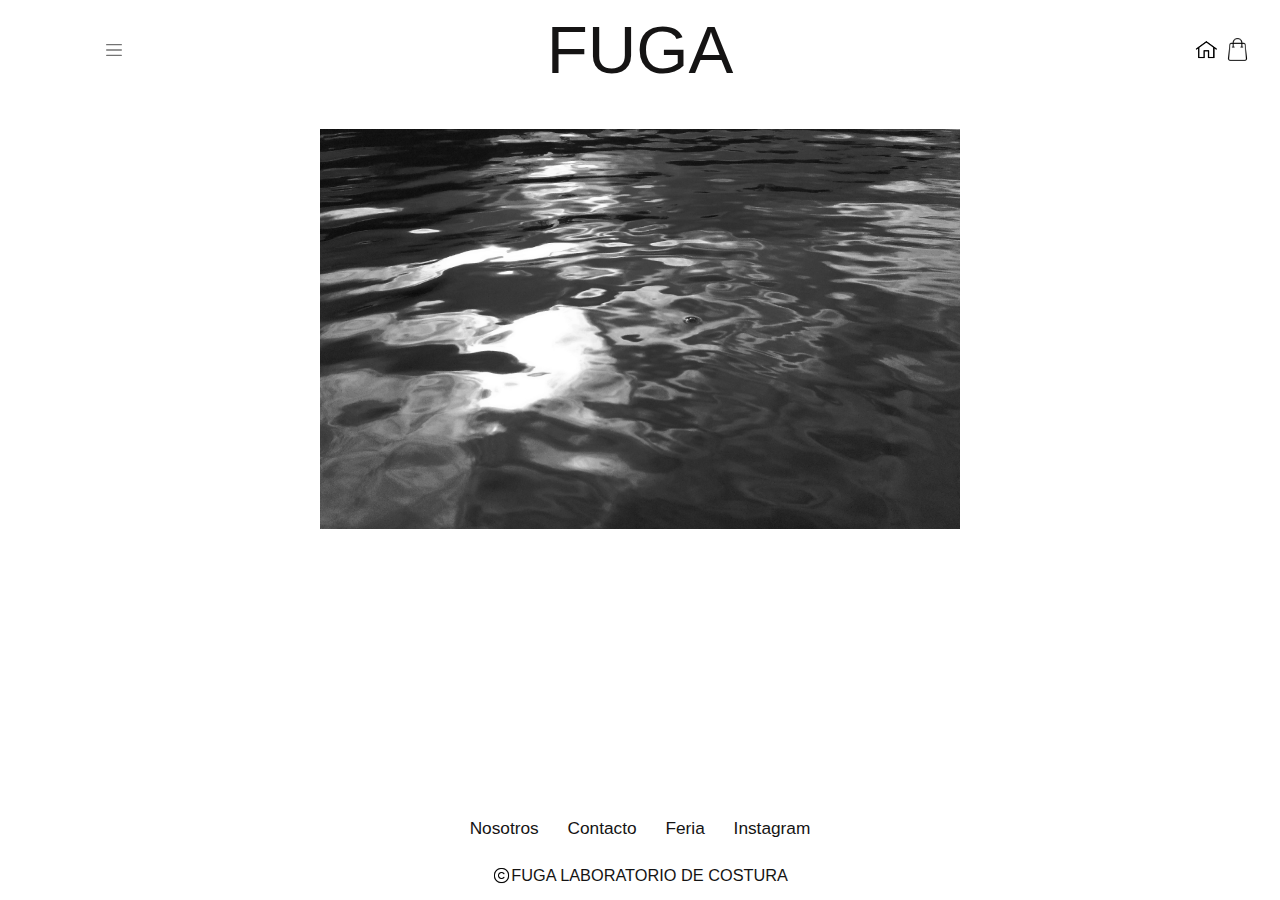
==== index.html @ 40bf5f18 "13 del 8 1" ====
<!DOCTYPE html>
<html lang="en">
    <head>
        <meta charset="UTF-8">
        <meta http-equiv="X-UA-Compatible" content="IE=edge">
        <meta name="viewport" content="width=device-width, initial-scale=1.0">
        <meta name=”description” content=”Prendas de ROPA ARTESANAL confeccionadas a medida.”>
        <meta name=”author” content=”Noheli Gardon”>
        <meta name=”keywords” content=”ropa, diseño, ropa de autor, mujer, ropa de mujer, buzos, remeras, pantalones, polleras, camperas, vestidos”>
        <meta name=”copyright” content=”Fuga.lab”>
        <link rel="icon" href="assets/img/icon.ico">
        <link rel="stylesheet" href="./css/bootstrap.min.css">
        <link rel="stylesheet" href="./css/style.css">
        <link rel="stylesheet" href="./css/animate.css">
        <title>Fuga</title>
    </head>
    <body>
        <!--HEADER-->
        <header>
            <nav class="navbar w-100 grid-nav">
                <button class="navbar-toggler grid-hamburguesa me-5" type="button" data-bs-toggle="collapse" data-bs-target="#opciones" name="button">
                    <span class="navbar-toggler-icon"></span>
                </button>
                <div class="collapse navbar-collapse me-5" id="opciones">
                    <ul class="navbar-nav d-flex flex-column">
                        <li class="nav-item">
                            <a class="nav-link mt-3" href="pages/feria.html"><p class="text-center">Feria</p></a>
                        </li>
                        <li class="nav-item">
                            <a class="nav-link" href="pages/nosotros.html"><p class="text-center">Nosotros</p></a>
                        </li>
                        <li class="nav-item">
                            <a class="nav-link" href="pages/carrito.html"><p class="text-center">Contacto</p></a>
                        </li>
                    </ul>
                </div>
                <div class="grid-title mx-auto mt-2">
                    <a href="index.html">
                        <h1>FUGA</h1>
                    </a>
                </div>
                <div class="grid-botones d-flex ms-auto me-5">
                    <a class="my-auto" href="index.html">
                        <img class="botones-casita" src="assets/img/home.png" alt="Icono de Home">
                    </a>
                    <a class="my-auto ms-1 me-5 me-md-1" href="pages/carrito.html" target="_blank">
                        <img class="botones" src="assets/img/carrito.png" alt="Icono de Carrito">
                    </a>
                </div>
            </nav>
        </header>
        <!--MAIN-->
        <main>
            <section class="w-100 d-flex flex-column">
                <article class="w-50 mx-auto">
                    <img class="w-100" src="assets/img/nosotros/nosotros3.jpg" alt="Foto de Inicio">
                </article>
                <article class="w-75 mx-auto">

                </article>
            </section>
        </main>
        <!--FOOTER-->
        <footer>
            <div class="w-100 d-flex flex-column mx-auto">
                <div class="d-flex mx-auto mb-4">
                    <a class="me-5" href="pages/nosotros.html" target="_blank"><p>Nosotros</p></a>
                    <a class="me-5" href="pages/carrito.html" target="_blank"><p>Contacto</p></a>
                    <a class="me-5" href="pages/feria.html" target="_blank"><p>Feria</p></a>
                    <a href="https://www.instagram.com/fuga.lab/" target="_blank"><p>Instagram</p></a>
                </div>
                <div class="d-flex mx-auto mt-auto mb-3">
                    <img class="copyright" src="assets/img/copyright.ico" alt="Copyright">
                    <h4 class="mt-auto">FUGA LABORATORIO DE COSTURA</h4></small>
                </div>
            </div>
        </footer>
    <script src="js/bootstrap.bundle.min.js">
    </script>
    <script src="js/wow.min.js"></script>
    <script>
        new WOW().init();
    </script>
    </body>
</html>
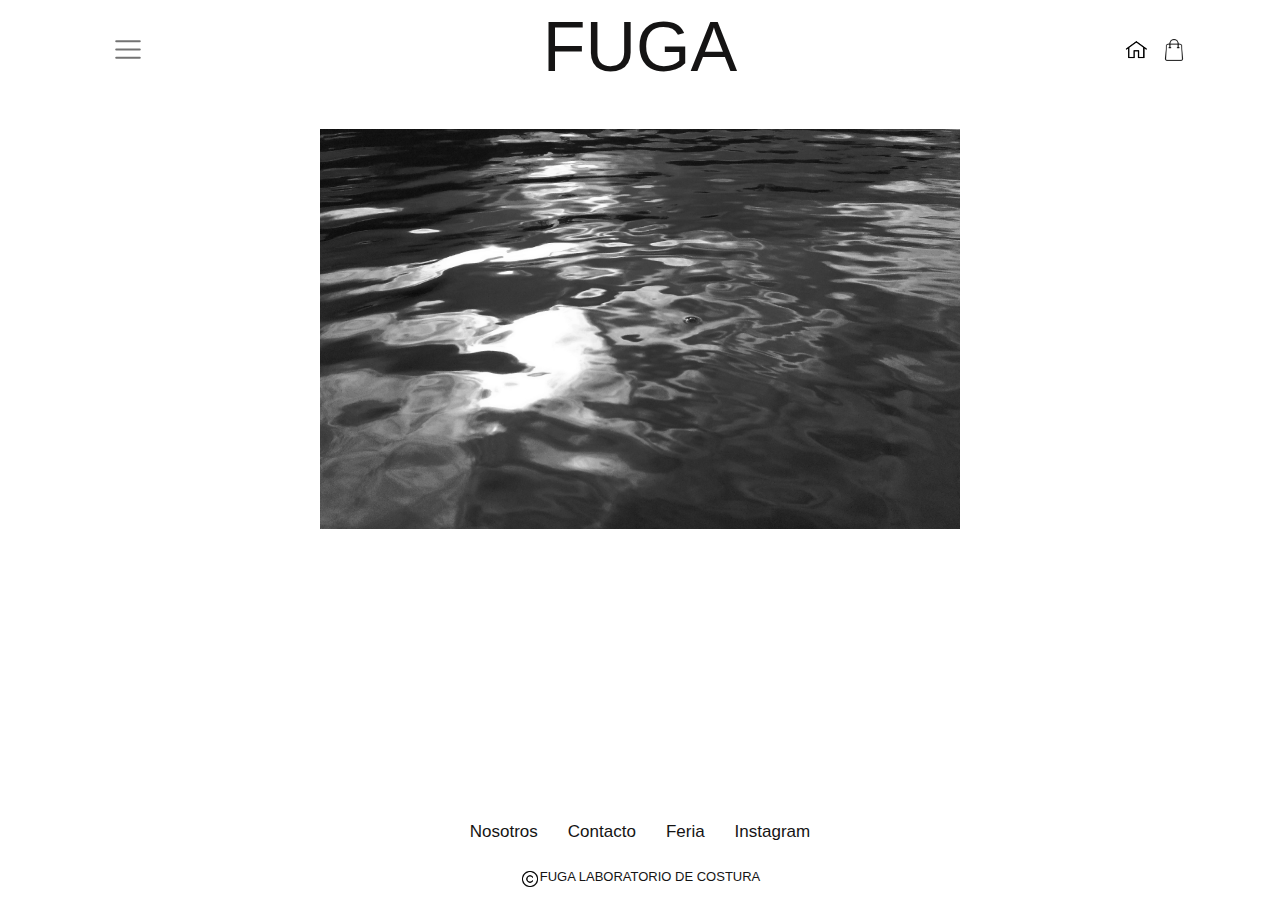
==== commit cb1417c9: "13 del 8 3" ====
--- a/index.html
+++ b/index.html
@@ -18,10 +18,10 @@
         <!--HEADER-->
         <header>
             <nav class="navbar w-100 grid-nav">
-                <button class="navbar-toggler grid-hamburguesa me-5" type="button" data-bs-toggle="collapse" data-bs-target="#opciones" name="button">
+                <button class="navbar-toggler grid-hamburguesa mx-auto" type="button" data-bs-toggle="collapse" data-bs-target="#opciones" name="button">
                     <span class="navbar-toggler-icon"></span>
                 </button>
-                <div class="collapse navbar-collapse me-5" id="opciones">
+                <div class="collapse navbar-collapse mx-auto" id="opciones">
                     <ul class="navbar-nav d-flex flex-column">
                         <li class="nav-item">
                             <a class="nav-link mt-3" href="pages/feria.html"><p class="text-center">Feria</p></a>
@@ -34,17 +34,17 @@
                         </li>
                     </ul>
                 </div>
-                <div class="grid-title mx-auto mt-2">
-                    <a href="index.html">
+                <div class="grid-title mx-auto my-auto">
+                    <a class="my-auto" href="index.html">
                         <h1>FUGA</h1>
                     </a>
                 </div>
-                <div class="grid-botones d-flex ms-auto me-5">
+                <div class="grid-botones d-flex mx-auto">
                     <a class="my-auto" href="index.html">
-                        <img class="botones-casita" src="assets/img/home.png" alt="Icono de Home">
+                        <img class="botones-casita my-auto" src="assets/img/home.png" alt="Icono de Home">
                     </a>
-                    <a class="my-auto ms-1 me-5 me-md-1" href="pages/carrito.html" target="_blank">
-                        <img class="botones" src="assets/img/carrito.png" alt="Icono de Carrito">
+                    <a class="my-auto" href="pages/carrito.html" target="_blank">
+                        <img class="botones my-auto" src="assets/img/carrito.png" alt="Icono de Carrito">
                     </a>
                 </div>
             </nav>
--- a/css/style.css
+++ b/css/style.css
@@ -1,5 +1,4 @@
 /** COLOR **/
-/**TABLE***/
 /**TOGGLER**/
 /**CARD**/
 /**CARRITO**/
@@ -43,7 +42,7 @@
   --bs-warning: #ffc107;
   --bs-danger: #dc3545;
   --bs-light: #f8f9fa;
-  --bs-dark: #383146;
+  --bs-dark: #151414;
   --bs-primary-rgb: 13, 110, 253;
   --bs-secondary-rgb: 108, 117, 125;
   --bs-success-rgb: 25, 135, 84;
@@ -51,7 +50,7 @@
   --bs-warning-rgb: 255, 193, 7;
   --bs-danger-rgb: 220, 53, 69;
   --bs-light-rgb: 248, 249, 250;
-  --bs-dark-rgb: 56, 49, 70;
+  --bs-dark-rgb: 21, 20, 20;
   --bs-white-rgb: 255, 255, 255;
   --bs-black-rgb: 0, 0, 0;
   --bs-body-color-rgb: 21, 20, 20;
@@ -60,7 +59,7 @@
   --bs-font-monospace: SFMono-Regular, Menlo, Monaco, Consolas, "Liberation Mono", "Courier New", monospace;
   --bs-gradient: linear-gradient(180deg, rgba(255, 255, 255, 0.15), rgba(255, 255, 255, 0));
   --bs-body-font-family: var(--bs-font-sans-serif);
-  --bs-body-font-size: 1rem;
+  --bs-body-font-size: 1.5rem;
   --bs-body-font-weight: 400;
   --bs-body-line-height: 1.5;
   --bs-body-color: #151414;
@@ -104,34 +103,40 @@
   line-height: 1.2; }
 
 h1, .h1 {
-  font-size: calc(1.375rem + 1.5vw); }
+  font-size: calc(1.5rem + 3vw); }
   @media (min-width: 1200px) {
     h1, .h1 {
-      font-size: 2.5rem; } }
+      font-size: 3.75rem; } }
 
 h2, .h2 {
-  font-size: calc(1.325rem + 0.9vw); }
+  font-size: calc(1.425rem + 2.1vw); }
   @media (min-width: 1200px) {
     h2, .h2 {
-      font-size: 2rem; } }
+      font-size: 3rem; } }
 
 h3, .h3 {
-  font-size: calc(1.3rem + 0.6vw); }
+  font-size: calc(1.3875rem + 1.65vw); }
   @media (min-width: 1200px) {
     h3, .h3 {
-      font-size: 1.75rem; } }
+      font-size: 2.625rem; } }
 
 h4, .h4 {
+  font-size: calc(1.35rem + 1.2vw); }
+  @media (min-width: 1200px) {
+    h4, .h4 {
+      font-size: 2.25rem; } }
+
+h5, .h5 {
+  font-size: calc(1.3125rem + 0.75vw); }
+  @media (min-width: 1200px) {
+    h5, .h5 {
+      font-size: 1.875rem; } }
+
+h6, .h6 {
   font-size: calc(1.275rem + 0.3vw); }
   @media (min-width: 1200px) {
-    h4, .h4 {
+    h6, .h6 {
       font-size: 1.5rem; } }
-
-h5, .h5 {
-  font-size: 1.25rem; }
-
-h6, .h6 {
-  font-size: 1rem; }
 
 p {
   margin-top: 0;
@@ -402,8 +407,11 @@
   display: none !important; }
 
 .lead {
-  font-size: 1.25rem;
+  font-size: calc(1.3125rem + 0.75vw);
   font-weight: 300; }
+  @media (min-width: 1200px) {
+    .lead {
+      font-size: 1.875rem; } }
 
 .display-1 {
   font-size: calc(1.625rem + 4.5vw);
@@ -472,7 +480,10 @@
 
 .blockquote {
   margin-bottom: 1rem;
-  font-size: 1.25rem; }
+  font-size: calc(1.3125rem + 0.75vw); }
+  @media (min-width: 1200px) {
+    .blockquote {
+      font-size: 1.875rem; } }
   .blockquote > :last-child {
     margin-bottom: 0; }
 
@@ -1343,15 +1354,15 @@
 .table {
   --bs-table-bg: transparent;
   --bs-table-accent-bg: transparent;
-  --bs-table-striped-color: #383146;
-  --bs-table-striped-bg: rgba(56, 49, 70, 0.03);
-  --bs-table-active-color: #383146;
+  --bs-table-striped-color: #151414;
+  --bs-table-striped-bg: rgba(0, 0, 0, 0.05);
+  --bs-table-active-color: #151414;
   --bs-table-active-bg: rgba(0, 0, 0, 0.1);
-  --bs-table-hover-color: #383146;
+  --bs-table-hover-color: #151414;
   --bs-table-hover-bg: rgba(0, 0, 0, 0.075);
   width: 100%;
   margin-bottom: 1rem;
-  color: #383146;
+  color: #151414;
   vertical-align: top;
   border-color: #dee2e6; }
   .table > :not(caption) > * > * {
@@ -1397,7 +1408,7 @@
 
 .table-primary {
   --bs-table-bg: #cfe2ff;
-  --bs-table-striped-bg: #c9dbf7;
+  --bs-table-striped-bg: #c5d7f2;
   --bs-table-striped-color: #000;
   --bs-table-active-bg: #bacbe6;
   --bs-table-active-color: #000;
@@ -1408,7 +1419,7 @@
 
 .table-secondary {
   --bs-table-bg: #e2e3e5;
-  --bs-table-striped-bg: #dbdcde;
+  --bs-table-striped-bg: #d7d8da;
   --bs-table-striped-color: #000;
   --bs-table-active-bg: #cbccce;
   --bs-table-active-color: #000;
@@ -1419,7 +1430,7 @@
 
 .table-success {
   --bs-table-bg: #d1e7dd;
-  --bs-table-striped-bg: #cbe0d6;
+  --bs-table-striped-bg: #c7dbd2;
   --bs-table-striped-color: #000;
   --bs-table-active-bg: #bcd0c7;
   --bs-table-active-color: #000;
@@ -1430,7 +1441,7 @@
 
 .table-info {
   --bs-table-bg: #cff4fc;
-  --bs-table-striped-bg: #c9edf4;
+  --bs-table-striped-bg: #c5e8ef;
   --bs-table-striped-color: #000;
   --bs-table-active-bg: #badce3;
   --bs-table-active-color: #000;
@@ -1441,7 +1452,7 @@
 
 .table-warning {
   --bs-table-bg: #fff3cd;
-  --bs-table-striped-bg: #f7ecc7;
+  --bs-table-striped-bg: #f2e7c3;
   --bs-table-striped-color: #000;
   --bs-table-active-bg: #e6dbb9;
   --bs-table-active-color: #000;
@@ -1452,7 +1463,7 @@
 
 .table-danger {
   --bs-table-bg: #f8d7da;
-  --bs-table-striped-bg: #f1d1d3;
+  --bs-table-striped-bg: #eccccf;
   --bs-table-striped-color: #000;
   --bs-table-active-bg: #dfc2c4;
   --bs-table-active-color: #000;
@@ -1463,7 +1474,7 @@
 
 .table-light {
   --bs-table-bg: #f8f9fa;
-  --bs-table-striped-bg: #f1f2f3;
+  --bs-table-striped-bg: #ecedee;
   --bs-table-striped-color: #000;
   --bs-table-active-bg: #dfe0e1;
   --bs-table-active-color: #000;
@@ -1473,15 +1484,15 @@
   border-color: #dfe0e1; }
 
 .table-dark {
-  --bs-table-bg: #383146;
-  --bs-table-striped-bg: #3e374c;
+  --bs-table-bg: #151414;
+  --bs-table-striped-bg: #212020;
   --bs-table-striped-color: #fff;
-  --bs-table-active-bg: #4c4659;
+  --bs-table-active-bg: #2c2c2c;
   --bs-table-active-color: #fff;
-  --bs-table-hover-bg: #474054;
+  --bs-table-hover-bg: #272626;
   --bs-table-hover-color: #fff;
   color: #fff;
-  border-color: #4c4659; }
+  border-color: #2c2c2c; }
 
 .table-responsive {
   overflow-x: auto;
@@ -1525,15 +1536,18 @@
 .col-form-label-lg {
   padding-top: calc(0.5rem + 1px);
   padding-bottom: calc(0.5rem + 1px);
-  font-size: calc(1.265rem + 0.18vw); }
+  font-size: calc(1.335rem + 1.02vw); }
   @media (min-width: 1200px) {
     .col-form-label-lg {
-      font-size: 1.4rem; } }
+      font-size: 2.1rem; } }
 
 .col-form-label-sm {
   padding-top: calc(0.25rem + 1px);
   padding-bottom: calc(0.25rem + 1px);
-  font-size: 0.875rem; }
+  font-size: calc(1.25625rem + 0.075vw); }
+  @media (min-width: 1200px) {
+    .col-form-label-sm {
+      font-size: 1.3125rem; } }
 
 .form-text {
   margin-top: 0.25rem;
@@ -1544,7 +1558,7 @@
   display: block;
   width: 100%;
   padding: 0.375rem 0.75rem;
-  font-size: 1rem;
+  font-size: calc(1.275rem + 0.3vw);
   font-weight: 400;
   line-height: 1.5;
   color: #151414;
@@ -1554,6 +1568,9 @@
   appearance: none;
   border-radius: 0.25rem;
   transition: border-color 0.15s ease-in-out, box-shadow 0.15s ease-in-out; }
+  @media (min-width: 1200px) {
+    .form-control {
+      font-size: 1.5rem; } }
   @media (prefers-reduced-motion: reduce) {
     .form-control {
       transition: none; } }
@@ -1629,8 +1646,11 @@
 .form-control-sm {
   min-height: calc(1.5em + 0.5rem + 2px);
   padding: 0.25rem 0.5rem;
-  font-size: 0.875rem;
+  font-size: calc(1.25625rem + 0.075vw);
   border-radius: 0.2rem; }
+  @media (min-width: 1200px) {
+    .form-control-sm {
+      font-size: 1.3125rem; } }
   .form-control-sm::file-selector-button {
     padding: 0.25rem 0.5rem;
     margin: -0.25rem -0.5rem;
@@ -1643,11 +1663,11 @@
 .form-control-lg {
   min-height: calc(1.5em + 1rem + 2px);
   padding: 0.5rem 1rem;
-  font-size: calc(1.265rem + 0.18vw);
+  font-size: calc(1.335rem + 1.02vw);
   border-radius: 0.3rem; }
   @media (min-width: 1200px) {
     .form-control-lg {
-      font-size: 1.4rem; } }
+      font-size: 2.1rem; } }
   .form-control-lg::file-selector-button {
     padding: 0.5rem 1rem;
     margin: -0.5rem -1rem;
@@ -1684,7 +1704,7 @@
   width: 100%;
   padding: 0.375rem 2.25rem 0.375rem 0.75rem;
   -moz-padding-start: calc(0.75rem - 3px);
-  font-size: 1rem;
+  font-size: calc(1.275rem + 0.3vw);
   font-weight: 400;
   line-height: 1.5;
   color: #151414;
@@ -1697,6 +1717,9 @@
   border-radius: 0.25rem;
   transition: border-color 0.15s ease-in-out, box-shadow 0.15s ease-in-out;
   appearance: none; }
+  @media (min-width: 1200px) {
+    .form-select {
+      font-size: 1.5rem; } }
   @media (prefers-reduced-motion: reduce) {
     .form-select {
       transition: none; } }
@@ -1717,22 +1740,25 @@
   padding-top: 0.25rem;
   padding-bottom: 0.25rem;
   padding-left: 0.5rem;
-  font-size: 0.875rem;
+  font-size: calc(1.25625rem + 0.075vw);
   border-radius: 0.2rem; }
+  @media (min-width: 1200px) {
+    .form-select-sm {
+      font-size: 1.3125rem; } }
 
 .form-select-lg {
   padding-top: 0.5rem;
   padding-bottom: 0.5rem;
   padding-left: 1rem;
-  font-size: calc(1.265rem + 0.18vw);
+  font-size: calc(1.335rem + 1.02vw);
   border-radius: 0.3rem; }
   @media (min-width: 1200px) {
     .form-select-lg {
-      font-size: 1.4rem; } }
+      font-size: 2.1rem; } }
 
 .form-check {
   display: block;
-  min-height: 1.5rem;
+  min-height: 2.25rem;
   padding-left: 1.5em;
   margin-bottom: 0.125rem; }
   .form-check .form-check-input {
@@ -1940,7 +1966,7 @@
   display: flex;
   align-items: center;
   padding: 0.375rem 0.75rem;
-  font-size: 1rem;
+  font-size: calc(1.275rem + 0.3vw);
   font-weight: 400;
   line-height: 1.5;
   color: #151414;
@@ -1949,28 +1975,37 @@
   background-color: #e9ecef;
   border: 1px solid #ced4da;
   border-radius: 0.25rem; }
+  @media (min-width: 1200px) {
+    .input-group-text {
+      font-size: 1.5rem; } }
 
 .input-group-lg > .form-control,
 .input-group-lg > .form-select,
 .input-group-lg > .input-group-text,
 .input-group-lg > .btn {
   padding: 0.5rem 1rem;
-  font-size: calc(1.265rem + 0.18vw);
+  font-size: calc(1.335rem + 1.02vw);
   border-radius: 0.3rem; }
   @media (min-width: 1200px) {
     .input-group-lg > .form-control,
     .input-group-lg > .form-select,
     .input-group-lg > .input-group-text,
     .input-group-lg > .btn {
-      font-size: 1.4rem; } }
+      font-size: 2.1rem; } }
 
 .input-group-sm > .form-control,
 .input-group-sm > .form-select,
 .input-group-sm > .input-group-text,
 .input-group-sm > .btn {
   padding: 0.25rem 0.5rem;
-  font-size: 0.875rem;
+  font-size: calc(1.25625rem + 0.075vw);
   border-radius: 0.2rem; }
+  @media (min-width: 1200px) {
+    .input-group-sm > .form-control,
+    .input-group-sm > .form-select,
+    .input-group-sm > .input-group-text,
+    .input-group-sm > .btn {
+      font-size: 1.3125rem; } }
 
 .input-group-lg > .form-select,
 .input-group-sm > .form-select {
@@ -2006,10 +2041,13 @@
   max-width: 100%;
   padding: 0.25rem 0.5rem;
   margin-top: .1rem;
-  font-size: 0.875rem;
+  font-size: calc(1.25625rem + 0.075vw);
   color: #fff;
   background-color: rgba(25, 135, 84, 0.9);
   border-radius: 0.25rem; }
+  @media (min-width: 1200px) {
+    .valid-tooltip {
+      font-size: 1.3125rem; } }
 
 .was-validated :valid ~ .valid-feedback,
 .was-validated :valid ~ .valid-tooltip,
@@ -2079,10 +2117,13 @@
   max-width: 100%;
   padding: 0.25rem 0.5rem;
   margin-top: .1rem;
-  font-size: 0.875rem;
+  font-size: calc(1.25625rem + 0.075vw);
   color: #fff;
   background-color: rgba(220, 53, 69, 0.9);
   border-radius: 0.25rem; }
+  @media (min-width: 1200px) {
+    .invalid-tooltip {
+      font-size: 1.3125rem; } }
 
 .was-validated :invalid ~ .invalid-feedback,
 .was-validated :invalid ~ .invalid-tooltip,
@@ -2150,9 +2191,12 @@
   background-color: transparent;
   border: 1px solid transparent;
   padding: 0.375rem 0.75rem;
-  font-size: 1rem;
+  font-size: calc(1.275rem + 0.3vw);
   border-radius: 0.25rem;
   transition: color 0.15s ease-in-out, background-color 0.15s ease-in-out, border-color 0.15s ease-in-out, box-shadow 0.15s ease-in-out; }
+  @media (min-width: 1200px) {
+    .btn {
+      font-size: 1.5rem; } }
   @media (prefers-reduced-motion: reduce) {
     .btn {
       transition: none; } }
@@ -2364,31 +2408,31 @@
 
 .btn-dark {
   color: #fff;
-  background-color: #383146;
-  border-color: #383146; }
+  background-color: #151414;
+  border-color: #151414; }
   .btn-dark:hover {
     color: #fff;
-    background-color: #302a3c;
-    border-color: #2d2738; }
+    background-color: #121111;
+    border-color: #111010; }
   .btn-check:focus + .btn-dark, .btn-dark:focus {
     color: #fff;
-    background-color: #302a3c;
-    border-color: #2d2738;
-    box-shadow: 0 0 0 0.25rem rgba(86, 80, 98, 0.5); }
+    background-color: #121111;
+    border-color: #111010;
+    box-shadow: 0 0 0 0.25rem rgba(56, 55, 55, 0.5); }
   .btn-check:checked + .btn-dark,
   .btn-check:active + .btn-dark, .btn-dark:active, .btn-dark.active,
   .show > .btn-dark.dropdown-toggle {
     color: #fff;
-    background-color: #2d2738;
-    border-color: #2a2535; }
+    background-color: #111010;
+    border-color: #100f0f; }
     .btn-check:checked + .btn-dark:focus,
     .btn-check:active + .btn-dark:focus, .btn-dark:active:focus, .btn-dark.active:focus,
     .show > .btn-dark.dropdown-toggle:focus {
-      box-shadow: 0 0 0 0.25rem rgba(86, 80, 98, 0.5); }
+      box-shadow: 0 0 0 0.25rem rgba(56, 55, 55, 0.5); }
   .btn-dark:disabled, .btn-dark.disabled {
     color: #fff;
-    background-color: #383146;
-    border-color: #383146; }
+    background-color: #151414;
+    border-color: #151414; }
 
 .btn-outline-primary {
   color: #0d6efd;
@@ -2538,24 +2582,24 @@
     background-color: transparent; }
 
 .btn-outline-dark {
-  color: #383146;
-  border-color: #383146; }
+  color: #151414;
+  border-color: #151414; }
   .btn-outline-dark:hover {
     color: #fff;
-    background-color: #383146;
-    border-color: #383146; }
+    background-color: #151414;
+    border-color: #151414; }
   .btn-check:focus + .btn-outline-dark, .btn-outline-dark:focus {
-    box-shadow: 0 0 0 0.25rem rgba(56, 49, 70, 0.5); }
+    box-shadow: 0 0 0 0.25rem rgba(21, 20, 20, 0.5); }
   .btn-check:checked + .btn-outline-dark,
   .btn-check:active + .btn-outline-dark, .btn-outline-dark:active, .btn-outline-dark.active, .btn-outline-dark.dropdown-toggle.show {
     color: #fff;
-    background-color: #383146;
-    border-color: #383146; }
+    background-color: #151414;
+    border-color: #151414; }
     .btn-check:checked + .btn-outline-dark:focus,
     .btn-check:active + .btn-outline-dark:focus, .btn-outline-dark:active:focus, .btn-outline-dark.active:focus, .btn-outline-dark.dropdown-toggle.show:focus {
-      box-shadow: 0 0 0 0.25rem rgba(56, 49, 70, 0.5); }
+      box-shadow: 0 0 0 0.25rem rgba(21, 20, 20, 0.5); }
   .btn-outline-dark:disabled, .btn-outline-dark.disabled {
-    color: #383146;
+    color: #151414;
     background-color: transparent; }
 
 .btn-link {
@@ -2569,16 +2613,19 @@
 
 .btn-lg, .btn-group-lg > .btn {
   padding: 0.5rem 1rem;
-  font-size: calc(1.265rem + 0.18vw);
+  font-size: calc(1.335rem + 1.02vw);
   border-radius: 0.3rem; }
   @media (min-width: 1200px) {
     .btn-lg, .btn-group-lg > .btn {
-      font-size: 1.4rem; } }
+      font-size: 2.1rem; } }
 
 .btn-sm, .btn-group-sm > .btn {
   padding: 0.25rem 0.5rem;
-  font-size: 0.875rem;
+  font-size: calc(1.25625rem + 0.075vw);
   border-radius: 0.2rem; }
+  @media (min-width: 1200px) {
+    .btn-sm, .btn-group-sm > .btn {
+      font-size: 1.3125rem; } }
 
 .fade {
   transition: opacity 0.15s linear; }
@@ -2633,7 +2680,7 @@
   min-width: 10rem;
   padding: 0.5rem 0;
   margin: 0;
-  font-size: 1rem;
+  font-size: calc(1.275rem + 0.3vw);
   color: #151414;
   text-align: left;
   list-style: none;
@@ -2641,6 +2688,9 @@
   background-clip: padding-box;
   border: 1px solid rgba(0, 0, 0, 0.15);
   border-radius: 0.25rem; }
+  @media (min-width: 1200px) {
+    .dropdown-menu {
+      font-size: 1.5rem; } }
   .dropdown-menu[data-bs-popper] {
     top: 100%;
     left: 0;
@@ -2828,9 +2878,12 @@
   display: block;
   padding: 0.5rem 1rem;
   margin-bottom: 0;
-  font-size: 0.875rem;
+  font-size: calc(1.25625rem + 0.075vw);
   color: #6c757d;
   white-space: nowrap; }
+  @media (min-width: 1200px) {
+    .dropdown-header {
+      font-size: 1.3125rem; } }
 
 .dropdown-item-text {
   display: block;
@@ -3035,15 +3088,15 @@
     justify-content: space-between; }
 
 .navbar-brand {
-  padding-top: 0.2rem;
-  padding-bottom: 0.2rem;
+  padding-top: 0.05rem;
+  padding-bottom: 0.05rem;
   margin-right: 1rem;
-  font-size: calc(1.265rem + 0.18vw);
+  font-size: calc(1.335rem + 1.02vw);
   text-decoration: none;
   white-space: nowrap; }
   @media (min-width: 1200px) {
     .navbar-brand {
-      font-size: 1.4rem; } }
+      font-size: 2.1rem; } }
 
 .navbar-nav {
   display: flex;
@@ -3068,7 +3121,7 @@
 
 .navbar-toggler {
   padding: 0.1rem 0.1rem;
-  font-size: calc(1.265rem + 0.18vw);
+  font-size: calc(1.335rem + 1.02vw);
   line-height: 1;
   background-color: transparent;
   border: 1px solid transparent;
@@ -3076,7 +3129,7 @@
   transition: box-shadow 0.15s ease-in-out; }
   @media (min-width: 1200px) {
     .navbar-toggler {
-      font-size: 1.4rem; } }
+      font-size: 2.1rem; } }
   @media (prefers-reduced-motion: reduce) {
     .navbar-toggler {
       transition: none; } }
@@ -3546,7 +3599,7 @@
   align-items: center;
   width: 100%;
   padding: 1rem 1.25rem;
-  font-size: 1rem;
+  font-size: calc(1.275rem + 0.3vw);
   color: #151414;
   text-align: left;
   background-color: #fff;
@@ -3554,6 +3607,9 @@
   border-radius: 0;
   overflow-anchor: none;
   transition: color 0.15s ease-in-out, background-color 0.15s ease-in-out, border-color 0.15s ease-in-out, box-shadow 0.15s ease-in-out, border-radius 0.15s ease; }
+  @media (min-width: 1200px) {
+    .accordion-button {
+      font-size: 1.5rem; } }
   @media (prefers-reduced-motion: reduce) {
     .accordion-button {
       transition: none; } }
@@ -3700,10 +3756,10 @@
 
 .pagination-lg .page-link {
   padding: 0.75rem 1.5rem;
-  font-size: calc(1.265rem + 0.18vw); }
+  font-size: calc(1.335rem + 1.02vw); }
   @media (min-width: 1200px) {
     .pagination-lg .page-link {
-      font-size: 1.4rem; } }
+      font-size: 2.1rem; } }
 
 .pagination-lg .page-item:first-child .page-link {
   border-top-left-radius: 0.3rem;
@@ -3715,7 +3771,10 @@
 
 .pagination-sm .page-link {
   padding: 0.25rem 0.5rem;
-  font-size: 0.875rem; }
+  font-size: calc(1.25625rem + 0.075vw); }
+  @media (min-width: 1200px) {
+    .pagination-sm .page-link {
+      font-size: 1.3125rem; } }
 
 .pagination-sm .page-item:first-child .page-link {
   border-top-left-radius: 0.2rem;
@@ -3815,11 +3874,11 @@
     color: #4f5050; }
 
 .alert-dark {
-  color: #221d2a;
-  background-color: #d7d6da;
-  border-color: #c3c1c8; }
+  color: #0d0c0c;
+  background-color: #d0d0d0;
+  border-color: #b9b9b9; }
   .alert-dark .alert-link {
-    color: #1b1722; }
+    color: #0a0a0a; }
 
 @keyframes progress-bar-stripes {
   0% {
@@ -3829,7 +3888,7 @@
   display: flex;
   height: 1rem;
   overflow: hidden;
-  font-size: 0.75rem;
+  font-size: 1.125rem;
   background-color: #e9ecef;
   border-radius: 0.25rem; }
 
@@ -4105,15 +4164,15 @@
     border-color: #636464; }
 
 .list-group-item-dark {
-  color: #221d2a;
-  background-color: #d7d6da; }
+  color: #0d0c0c;
+  background-color: #d0d0d0; }
   .list-group-item-dark.list-group-item-action:hover, .list-group-item-dark.list-group-item-action:focus {
-    color: #221d2a;
-    background-color: #c2c1c4; }
+    color: #0d0c0c;
+    background-color: #bbbbbb; }
   .list-group-item-dark.list-group-item-action.active {
     color: #fff;
-    background-color: #221d2a;
-    border-color: #221d2a; }
+    background-color: #0d0c0c;
+    border-color: #0d0c0c; }
 
 .btn-close {
   box-sizing: content-box;
@@ -4422,9 +4481,12 @@
   word-spacing: normal;
   white-space: normal;
   line-break: auto;
-  font-size: 0.875rem;
+  font-size: calc(1.25625rem + 0.075vw);
   word-wrap: break-word;
   opacity: 0; }
+  @media (min-width: 1200px) {
+    .tooltip {
+      font-size: 1.3125rem; } }
   .tooltip.show {
     opacity: 0.9; }
   .tooltip .tooltip-arrow {
@@ -4507,12 +4569,15 @@
   word-spacing: normal;
   white-space: normal;
   line-break: auto;
-  font-size: 0.875rem;
+  font-size: calc(1.25625rem + 0.075vw);
   word-wrap: break-word;
   background-color: #fff;
   background-clip: padding-box;
   border: 1px solid rgba(0, 0, 0, 0.2);
   border-radius: 0.3rem; }
+  @media (min-width: 1200px) {
+    .popover {
+      font-size: 1.3125rem; } }
   .popover .popover-arrow {
     position: absolute;
     display: block;
@@ -4586,11 +4651,14 @@
 .popover-header {
   padding: 0.5rem 1rem;
   margin-bottom: 0;
-  font-size: 1rem;
+  font-size: calc(1.275rem + 0.3vw);
   background-color: #f0f0f0;
   border-bottom: 1px solid rgba(0, 0, 0, 0.2);
   border-top-left-radius: calc(0.3rem - 1px);
   border-top-right-radius: calc(0.3rem - 1px); }
+  @media (min-width: 1200px) {
+    .popover-header {
+      font-size: 1.5rem; } }
   .popover-header:empty {
     display: none; }
 
@@ -4980,9 +5048,9 @@
     color: #f9fafb; }
 
 .link-dark {
-  color: #383146; }
+  color: #151414; }
   .link-dark:hover, .link-dark:focus {
-    color: #2d2738; }
+    color: #111010; }
 
 .ratio {
   position: relative;
@@ -5313,7 +5381,7 @@
   border-color: #f8f9fa !important; }
 
 .border-dark {
-  border-color: #383146 !important; }
+  border-color: #151414 !important; }
 
 .border-white {
   border-color: #fff !important; }
@@ -5831,22 +5899,22 @@
   font-family: var(--bs-font-monospace) !important; }
 
 .fs-1 {
-  font-size: calc(1.375rem + 1.5vw) !important; }
+  font-size: calc(1.5rem + 3vw) !important; }
 
 .fs-2 {
-  font-size: calc(1.325rem + 0.9vw) !important; }
+  font-size: calc(1.425rem + 2.1vw) !important; }
 
 .fs-3 {
-  font-size: calc(1.3rem + 0.6vw) !important; }
+  font-size: calc(1.3875rem + 1.65vw) !important; }
 
 .fs-4 {
+  font-size: calc(1.35rem + 1.2vw) !important; }
+
+.fs-5 {
+  font-size: calc(1.3125rem + 0.75vw) !important; }
+
+.fs-6 {
   font-size: calc(1.275rem + 0.3vw) !important; }
-
-.fs-5 {
-  font-size: 1.25rem !important; }
-
-.fs-6 {
-  font-size: 1rem !important; }
 
 .fst-italic {
   font-style: italic !important; }
@@ -7818,12 +7886,16 @@
 
 @media (min-width: 1200px) {
   .fs-1 {
-    font-size: 2.5rem !important; }
+    font-size: 3.75rem !important; }
   .fs-2 {
-    font-size: 2rem !important; }
+    font-size: 3rem !important; }
   .fs-3 {
-    font-size: 1.75rem !important; }
+    font-size: 2.625rem !important; }
   .fs-4 {
+    font-size: 2.25rem !important; }
+  .fs-5 {
+    font-size: 1.875rem !important; }
+  .fs-6 {
     font-size: 1.5rem !important; } }
 
 @media print {
@@ -7850,15 +7922,6 @@
 
 html {
   font-size: 62.5%; }
-  @media screen and (max-width: 687px) {
-    html {
-      font-size: 20%; } }
-  @media screen and (min-width: 688px) and (max-width: 1110px) {
-    html {
-      font-size: 45%; } }
-  @media screen and (min-width: 1111px) and (max-width: 1350px) {
-    html {
-      font-size: 60%; } }
 
 * {
   font-family: "Poor Richard", sans-serif; }
@@ -7897,15 +7960,18 @@
     header h1:hover, header .h1:hover {
       color: #27403D;
       transform: translateX(0.5px); }
+    @media screen and (max-width: 360px) {
+      header h1, header .h1 {
+        font-size: 3.7rem; } }
     @media screen and (max-width: 361px) {
       header h1, header .h1 {
-        font-size: 7.5rem; } }
+        font-size: 3rem; } }
     @media screen and (max-width: 450px) and (min-width: 362px) {
       header h1, header .h1 {
-        font-size: 8rem; } }
+        font-size: 3.7rem; } }
     @media screen and (max-width: 687px) and (min-width: 451px) {
       header h1, header .h1 {
-        font-size: 9.5rem; } }
+        font-size: 4.3rem; } }
     @media screen and (min-width: 688px) and (max-width: 900px) {
       header h1, header .h1 {
         font-size: 6rem; } }
@@ -7913,7 +7979,7 @@
       header h1, header .h1 {
         font-size: 7rem; } }
   header div ul li a p {
-    font-size: 1.5rem;
+    font-size: 1.8rem;
     font-weight: 500;
     color: #151414;
     font-family: "Oswald", sans-serif;
@@ -7921,87 +7987,88 @@
     header div ul li a p:hover {
       color: #27403D;
       transform: translateX(0.5px); }
-    @media screen and (max-width: 767px) {
+    @media screen and (max-width: 361px) {
       header div ul li a p {
-        font-size: 3.5rem; } }
-    @media screen and (min-width: 768px) and (max-width: 900px) {
+        font-size: 1.2rem; } }
+    @media screen and (max-width: 687px) and (min-width: 362px) {
+      header div ul li a p {
+        font-size: 1.3rem; } }
+    @media screen and (min-width: 688px) and (max-width: 900px) {
       header div ul li a p {
         font-size: 1.5rem; } }
     @media screen and (min-width: 901px) and (max-width: 1110px) {
       header div ul li a p {
-        font-size: 1.7rem; } }
-    @media screen and (min-width: 1111px) and (max-width: 1350px) {
+        font-size: 1.5rem; } }
+    @media screen and (min-width: 1111px) and (max-width: 1199px) {
       header div ul li a p {
         font-size: 1.6rem; } }
+    @media screen and (min-width: 1200px) and (max-width: 1350px) {
+      header div ul li a p {
+        font-size: 1.7rem; } }
 
 /**CLASES**/
 .botones-casita {
   height: 40px;
   width: 40px;
+  margin-right: 1rem;
   transition: transform .1s; }
   .botones-casita:hover {
     transform: translateX(0.5px); }
   @media screen and (max-width: 361px) {
     .botones-casita {
-      height: 29px;
-      width: 29px;
-      margin-left: 1rem; } }
+      height: 22px;
+      width: 22px; } }
   @media screen and (max-width: 450px) and (min-width: 362px) {
     .botones-casita {
       height: 28px;
-      width: 28px;
-      margin-left: 1rem; } }
+      width: 28px; } }
   @media screen and (max-width: 687px) and (min-width: 451px) {
     .botones-casita {
       height: 28px;
-      width: 28px;
-      margin-left: 1rem; } }
+      width: 28px; } }
   @media screen and (min-width: 688px) and (max-width: 900px) {
     .botones-casita {
       height: 28px;
       width: 28px; } }
   @media screen and (min-width: 901px) and (max-width: 1110px) {
     .botones-casita {
-      height: 28px;
-      width: 28px; } }
+      height: 30px;
+      width: 30px; } }
   @media screen and (min-width: 1111px) and (max-width: 1350px) {
     .botones-casita {
       height: 33px;
       width: 33px; } }
 
 .botones {
-  height: 25px;
-  width: 25px;
+  height: 23px;
+  width: 23px;
   transition: transform .1s; }
   .botones:hover {
     transform: translateX(0.5px); }
   @media screen and (max-width: 361px) {
     .botones {
-      height: 20px;
-      width: 20px;
-      margin-left: 1rem; } }
+      height: 15px;
+      width: 15px; } }
   @media screen and (max-width: 450px) and (min-width: 362px) {
     .botones {
       height: 19px;
-      width: 19px;
-      margin-left: 1rem; } }
+      width: 19px; } }
   @media screen and (max-width: 687px) and (min-width: 451px) {
     .botones {
       height: 18px;
-      width: 18px;
-      margin-left: 1rem; } }
+      width: 18px; } }
   @media screen and (min-width: 688px) and (max-width: 900px) {
     .botones {
       height: 18px;
       width: 18px; } }
   @media screen and (min-width: 901px) and (max-width: 1110px) {
     .botones {
-      height: 18px;
-      width: 18px; } }
+      height: 20px;
+      width: 20px; } }
   @media screen and (min-width: 1111px) and (max-width: 1350px) {
     .botones {
-      height: 23px;
-      width: 23px; } }
+      height: 22px;
+      width: 22px; } }
 
 .grid-nav {
   display: grid;
@@ -8011,8 +8078,7 @@
 .grid-hamburguesa {
   grid-column: 1/2;
   grid-row: 1/2;
-  border: none;
-  border-color: transparent; }
+  background-color: #ffffff; }
 
 .grid-title {
   grid-column: 2/5;
@@ -8170,7 +8236,7 @@
   background-color: #ffffff;
   width: 100%; }
   footer p {
-    font-size: 1.5rem;
+    font-size: 1.7rem;
     font-weight: 400;
     color: #151414;
     font-family: "Oswald", sans-serif;
@@ -8180,22 +8246,22 @@
       transform: translateX(0.3px); }
     @media screen and (max-width: 361px) {
       footer p {
-        font-size: 3.2rem; } }
+        font-size: 1.1rem; } }
     @media screen and (max-width: 687px) and (min-width: 362px) {
       footer p {
-        font-size: 3.1rem; } }
+        font-size: 1.2rem; } }
     @media screen and (min-width: 688px) and (max-width: 900px) {
       footer p {
-        font-size: 2rem; } }
+        font-size: 1.3rem; } }
     @media screen and (min-width: 901px) and (max-width: 1110px) {
       footer p {
-        font-size: 2rem; } }
+        font-size: 1.5rem; } }
     @media screen and (min-width: 1111px) and (max-width: 1199px) {
       footer p {
-        font-size: 1.7rem; } }
+        font-size: 1.6rem; } }
     @media screen and (min-width: 1200px) and (max-width: 1350px) {
       footer p {
-        font-size: 1.8rem; } }
+        font-size: 1.7rem; } }
   footer h4, footer .h4 {
     font-size: 1.3rem;
     font-weight: 500;
@@ -8203,26 +8269,22 @@
     font-family: "Oswald", sans-serif; }
     @media screen and (max-width: 361px) {
       footer h4, footer .h4 {
-        font-size: 2.6rem;
-        display: none; } }
+        font-size: 1rem; } }
     @media screen and (max-width: 687px) and (min-width: 362px) {
       footer h4, footer .h4 {
-        font-size: 3.3rem;
-        display: none; } }
+        font-size: 1rem; } }
     @media screen and (min-width: 688px) and (max-width: 900px) {
       footer h4, footer .h4 {
-        font-size: 1.7rem;
-        display: none; } }
+        font-size: 1.1rem; } }
     @media screen and (min-width: 901px) and (max-width: 1110px) {
       footer h4, footer .h4 {
-        font-size: 1.7rem;
-        display: none; } }
+        font-size: 1.1rem; } }
     @media screen and (min-width: 1111px) and (max-width: 1199px) {
       footer h4, footer .h4 {
-        font-size: 1.7rem; } }
+        font-size: 1.2rem; } }
     @media screen and (min-width: 1200px) and (max-width: 1350px) {
       footer h4, footer .h4 {
-        font-size: 1.7rem; } }
+        font-size: 1.3rem; } }
   footer ul {
     list-style-type: none; }
 
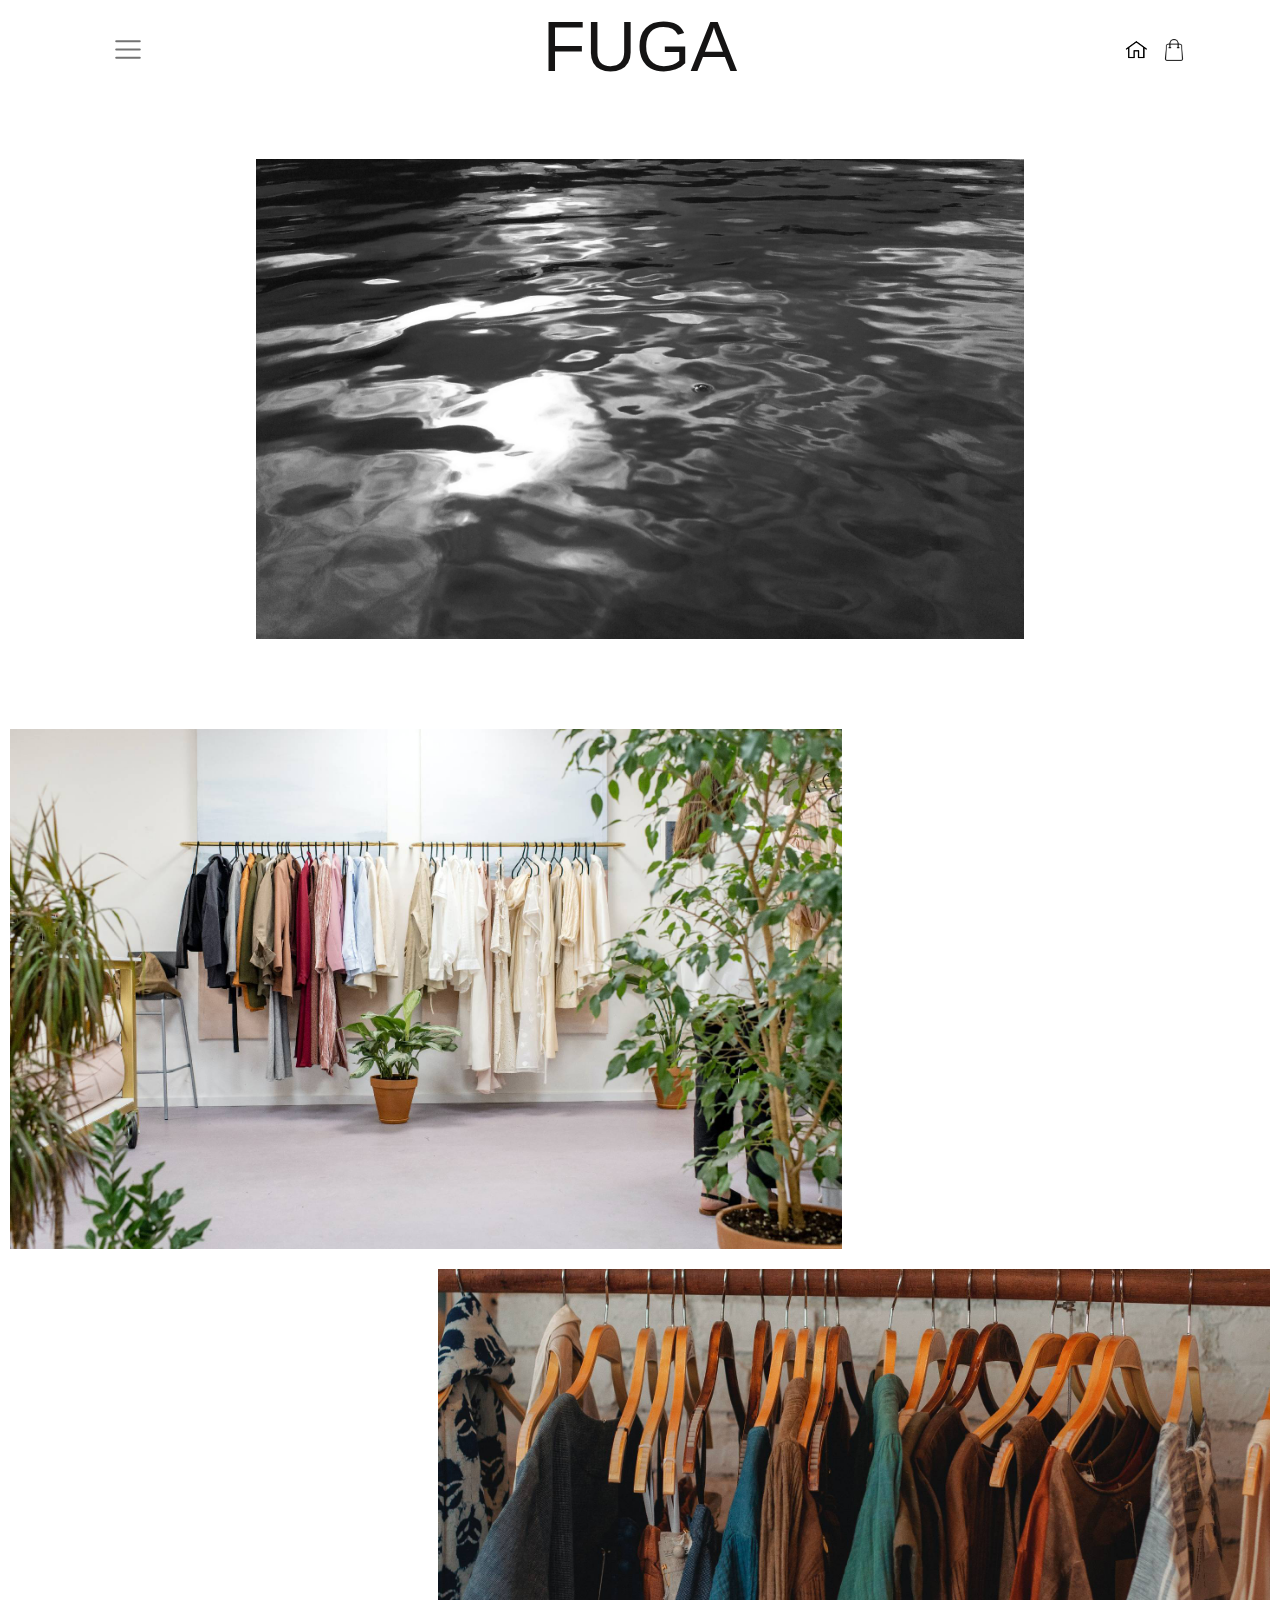
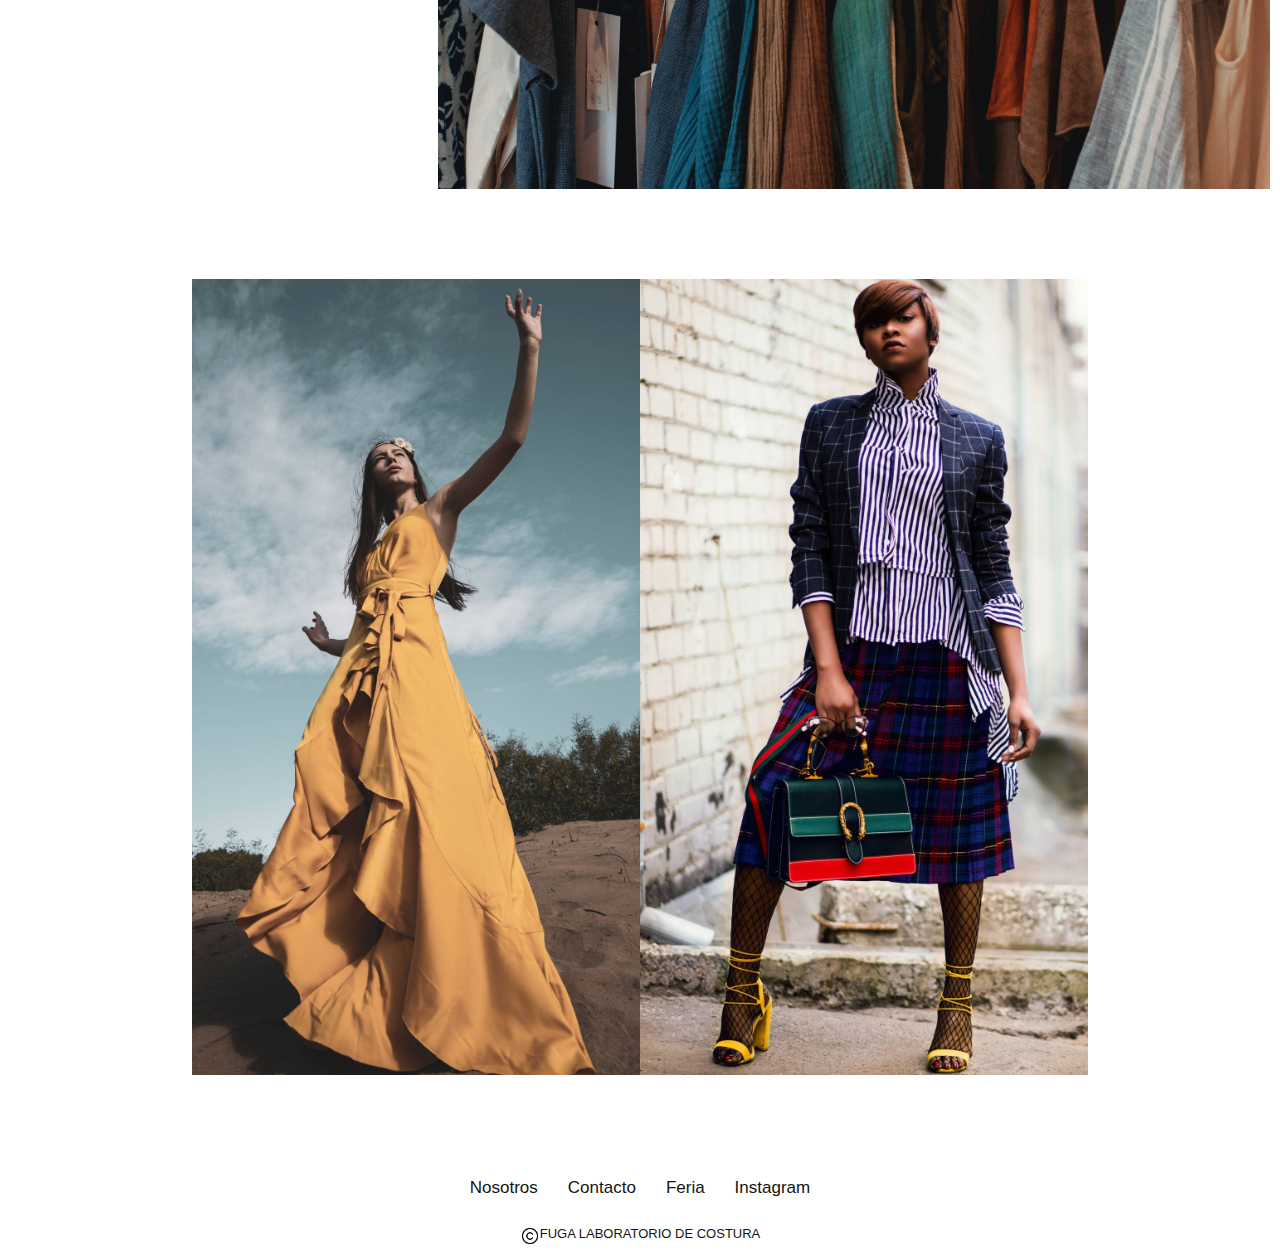
==== commit e2620ec8: "15 del 8 1" ====
--- a/index.html
+++ b/index.html
@@ -52,11 +52,16 @@
         <!--MAIN-->
         <main>
             <section class="w-100 d-flex flex-column">
-                <article class="w-50 mx-auto">
-                    <img class="w-100" src="assets/img/nosotros/nosotros3.jpg" alt="Foto de Inicio">
+                <article class="mx-auto articulo-1">
+                    <img class="w-100 img-art-1" src="assets/img/nosotros/nosotros3.jpg" alt="Foto de Inicio">
                 </article>
-                <article class="w-75 mx-auto">
-
+                <article class="w-100 mx-auto articulo-2">
+                    <img class="img1-art-2 me-auto" src="assets/img/main/foto1.jpg" alt="Foto de Ropa Colgando">
+                    <img class="img2-art-2 ms-auto" src="assets/img/main/foto2.jpg" alt="Foto de Ropa Colgando">
+                </article>
+                <article class="articulo-3">
+                    <img class="img1-art-3" src="assets/img/main/foto3.jpg" alt="Mujer con Ropa de Diseño">
+                    <img class="img2-art-3" src="assets/img/main/foto4.jpg" alt="Mujer con Ropa de Diseño">
                 </article>
             </section>
         </main>
--- a/css/style.css
+++ b/css/style.css
@@ -7941,7 +7941,7 @@
   margin-top: 3rem;
   margin-bottom: 5rem; }
 
-main img:hover {
+.main-img:hover {
   transform: scale(1.03);
   transition: transform 1.6s ease; }
 
@@ -8115,121 +8115,134 @@
     .titulo-categorias {
       font-size: 2.8rem; } }
 
-/**GRID CATEGORIAS**/
-.categorias-lista {
-  display: grid;
-  grid-template-columns: repeat(6, 1fr);
-  grid-template-rows: repeat(2, 1fr); }
-  @media screen and (max-width: 450px) {
-    .categorias-lista {
-      grid-template-rows: repeat(5, 1fr); } }
-  @media screen and (min-width: 551px) and (max-width: 1024px) {
-    .categorias-lista {
-      grid-template-columns: repeat(8, 1fr);
-      grid-template-rows: repeat(3, 1fr); } }
-
-.categoria-1 {
-  grid-column: 1/3;
-  grid-row: 1/2;
-  width: 95%; }
-  @media screen and (max-width: 550px) {
-    .categoria-1 {
-      grid-column: 1/7;
-      grid-row: 1/2; } }
-  @media screen and (min-width: 551px) and (max-width: 1024px) {
-    .categoria-1 {
-      grid-column: 1/5;
-      grid-row: 1/2; } }
-
-.categoria-2 {
-  grid-column: 3/5;
-  grid-row: 1/2;
-  width: 95%; }
-  @media screen and (max-width: 550px) {
-    .categoria-2 {
-      grid-column: 1/7;
-      grid-row: 2/3; } }
-  @media screen and (min-width: 551px) and (max-width: 1024px) {
-    .categoria-2 {
-      grid-column: 5/9;
-      grid-row: 1/2; } }
-
-.categoria-3 {
-  grid-column: 5/7;
-  grid-row: 1/2;
-  width: 95%; }
-  @media screen and (max-width: 550px) {
-    .categoria-3 {
-      grid-column: 1/7;
-      grid-row: 3/4; } }
-  @media screen and (min-width: 551px) and (max-width: 1024px) {
-    .categoria-3 {
-      grid-column: 1/5;
-      grid-row: 2/3; } }
-
-.categoria-4 {
-  grid-column: 2/4;
-  grid-row: 2/3;
-  width: 95%; }
-  @media screen and (max-width: 550px) {
-    .categoria-4 {
-      grid-column: 1/7;
-      grid-row: 4/5; } }
-  @media screen and (min-width: 551px) and (max-width: 1024px) {
-    .categoria-4 {
-      grid-column: 5/9;
-      grid-row: 2/3; } }
-
-.categoria-5 {
-  grid-column: 4/6;
-  grid-row: 2/3;
-  width: 95%; }
-  @media screen and (max-width: 550px) {
-    .categoria-5 {
-      grid-column: 1/7;
-      grid-row: 5/6; } }
-  @media screen and (min-width: 551px) and (max-width: 1024px) {
-    .categoria-5 {
-      grid-column: 3/7;
-      grid-row: 3/4; } }
-
-.div-main {
-  display: grid;
-  grid-template-columns: repeat(3, 1fr);
-  grid-template-rows: 1fr; }
-
-.img-op-main {
-  grid-column: 1/4;
-  grid-row: 1/2; }
-  .img-op-main:hover {
-    opacity: 0.4;
-    filter: blur(5px);
-    transition: opacity 1s, filter 1s; }
-  @media screen and (max-width: 767px) {
-    .img-op-main:hover {
-      opacity: 1; } }
-
-.text-op-main {
-  grid-column: 3/4;
-  grid-row: 1/2;
-  font-size: 2.5rem;
-  font-weight: 500;
-  color: #151414; }
-  .text-op-main:hover {
-    opacity: 1;
-    transition: opacity 1s ease; }
-  @media screen and (max-width: 767px) {
-    .text-op-main {
-      display: none; } }
-  @media screen and (min-width: 768px) and (max-width: 900px) {
-    .text-op-main {
-      font-size: 2rem; } }
+.articulo-1 {
+  margin-top: 3rem;
+  margin-bottom: 10rem;
+  width: 60%; }
+  @media screen and (max-width: 361px) {
+    .articulo-1 {
+      width: 100%;
+      margin-bottom: 0; } }
+  @media screen and (max-width: 687px) and (min-width: 362px) {
+    .articulo-1 {
+      width: 100%;
+      margin-bottom: 0; } }
+  @media screen and (min-width: 688px) and (max-width: 900px) {
+    .articulo-1 {
+      width: 65%;
+      margin-bottom: 7rem; } }
   @media screen and (min-width: 901px) and (max-width: 1110px) {
-    .text-op-main {
-      font-size: 2.3rem; } }
+    .articulo-1 {
+      width: 60%;
+      margin-bottom: 8rem; } }
   @media screen and (min-width: 1111px) and (max-width: 1350px) {
-    .text-op-main {
-      font-size: 2rem; } }
+    .articulo-1 {
+      width: 60%;
+      margin-bottom: 9rem; } }
+
+.articulo-2 {
+  display: flex;
+  flex-direction: column;
+  margin-bottom: 10rem; }
+  @media screen and (max-width: 361px) {
+    .articulo-2 {
+      margin-bottom: 0; } }
+  @media screen and (max-width: 687px) and (min-width: 362px) {
+    .articulo-2 {
+      margin-bottom: 0; } }
+  @media screen and (min-width: 688px) and (max-width: 900px) {
+    .articulo-2 {
+      margin-bottom: 7rem; } }
+  @media screen and (min-width: 901px) and (max-width: 1110px) {
+    .articulo-2 {
+      margin-bottom: 8rem; } }
+  @media screen and (min-width: 1111px) and (max-width: 1350px) {
+    .articulo-2 {
+      margin-bottom: 9rem; } }
+
+.articulo-3 {
+  width: 100%;
+  display: flex;
+  justify-content: center;
+  margin-bottom: 5rem; }
+  @media screen and (max-width: 361px) {
+    .articulo-3 {
+      flex-direction: column;
+      margin-bottom: 0; } }
+  @media screen and (max-width: 687px) and (min-width: 362px) {
+    .articulo-3 {
+      justify-content: center;
+      flex-direction: row;
+      margin-bottom: 0; } }
+
+.img-art-1 {
+  min-height: 30vh;
+  object-fit: cover; }
+  @media screen and (max-width: 361px) {
+    .img-art-1 {
+      height: 65vh; } }
+  @media screen and (max-width: 687px) and (min-width: 362px) {
+    .img-art-1 {
+      height: 65vh; } }
+
+.img1-art-2 {
+  max-height: 60vh;
+  object-fit: cover;
+  width: 65%;
+  margin-bottom: 2rem;
+  margin-left: 1rem; }
+  @media screen and (max-width: 361px) {
+    .img1-art-2 {
+      width: 100%;
+      height: 60vh;
+      margin-bottom: 0;
+      margin-left: 0; } }
+  @media screen and (max-width: 687px) and (min-width: 362px) {
+    .img1-art-2 {
+      width: 100%;
+      height: 60vh;
+      margin-bottom: 0;
+      margin-left: 0; } }
+
+.img2-art-2 {
+  max-height: 60vh;
+  object-fit: cover;
+  width: 65%;
+  margin-right: 1rem; }
+  @media screen and (max-width: 361px) {
+    .img2-art-2 {
+      width: 100%;
+      height: 60vh;
+      margin-right: 0; } }
+  @media screen and (max-width: 687px) and (min-width: 362px) {
+    .img2-art-2 {
+      width: 100%;
+      height: 60vh;
+      margin-right: 0; } }
+
+.img1-art-3 {
+  object-fit: cover;
+  width: 35%; }
+  @media screen and (max-width: 361px) {
+    .img1-art-3 {
+      width: 100%;
+      height: auto; } }
+  @media screen and (max-width: 687px) and (min-width: 362px) {
+    .img1-art-3 {
+      width: 50%;
+      height: 75vh; } }
+
+.img2-art-3 {
+  object-fit: cover;
+  width: 35%; }
+  @media screen and (max-width: 361px) {
+    .img2-art-3 {
+      width: 100%;
+      height: auto; } }
+  @media screen and (max-width: 687px) and (min-width: 362px) {
+    .img2-art-3 {
+      width: 50%;
+      height: 75vh; } }
 
 footer {
   margin-top: auto;
@@ -8269,13 +8282,13 @@
     font-family: "Oswald", sans-serif; }
     @media screen and (max-width: 361px) {
       footer h4, footer .h4 {
-        font-size: 1rem; } }
+        font-size: 0.8rem; } }
     @media screen and (max-width: 687px) and (min-width: 362px) {
       footer h4, footer .h4 {
-        font-size: 1rem; } }
+        font-size: 0.9rem; } }
     @media screen and (min-width: 688px) and (max-width: 900px) {
       footer h4, footer .h4 {
-        font-size: 1.1rem; } }
+        font-size: 1rem; } }
     @media screen and (min-width: 901px) and (max-width: 1110px) {
       footer h4, footer .h4 {
         font-size: 1.1rem; } }
@@ -8343,43 +8356,43 @@
     color: #151414;
     background-color: #ffffff;
     opacity: .9;
-    border: 1px solid #EAE8DC;
+    border: 1px solid #171716;
     border-bottom: solid 1px; }
     @media screen and (max-width: 361px) {
       main section form fieldset input {
-        font-size: 3.5rem; } }
+        font-size: 1.5rem; } }
     @media screen and (max-width: 687px) and (min-width: 362px) {
       main section form fieldset input {
-        font-size: 3.8rem; } }
+        font-size: 1.8rem; } }
     @media screen and (min-width: 688px) and (max-width: 900px) {
       main section form fieldset input {
-        font-size: 2.4rem; } }
+        font-size: 2.1rem; } }
     @media screen and (min-width: 901px) and (max-width: 1110px) {
       main section form fieldset input {
-        font-size: 2.6rem; } }
+        font-size: 2.2rem; } }
     @media screen and (min-width: 1111px) and (max-width: 1350px) {
       main section form fieldset input {
         font-size: 2.3rem; } }
   main section form fieldset label {
     font-size: 2.7rem;
     font-weight: 400;
-    color: #ffffff;
+    color: #151414;
     opacity: .9; }
     @media screen and (max-width: 361px) {
       main section form fieldset label {
-        font-size: 3.3rem; } }
+        font-size: 1.8rem; } }
     @media screen and (max-width: 687px) and (min-width: 362px) {
       main section form fieldset label {
-        font-size: 3.6rem; } }
+        font-size: 2rem; } }
     @media screen and (min-width: 688px) and (max-width: 900px) {
       main section form fieldset label {
-        font-size: 2.4rem; } }
+        font-size: 2.3rem; } }
     @media screen and (min-width: 901px) and (max-width: 1110px) {
       main section form fieldset label {
-        font-size: 2.6rem; } }
+        font-size: 2.4rem; } }
     @media screen and (min-width: 1111px) and (max-width: 1350px) {
       main section form fieldset label {
-        font-size: 2.3rem; } }
+        font-size: 2.6rem; } }
   main section form fieldset select {
     font-size: 2.5rem;
     font-weight: 400;
@@ -8387,20 +8400,20 @@
     height: 5rem;
     cursor: pointer;
     opacity: .9;
-    border: 1px solid #EAE8DC;
+    border: 1px solid #171716;
     border-bottom: solid 1px; }
     @media screen and (max-width: 361px) {
       main section form fieldset select {
-        font-size: 3.3rem; } }
+        font-size: 1.5rem; } }
     @media screen and (max-width: 687px) and (min-width: 362px) {
       main section form fieldset select {
-        font-size: 3.6rem; } }
+        font-size: 1.8rem; } }
     @media screen and (min-width: 688px) and (max-width: 900px) {
       main section form fieldset select {
-        font-size: 2.4rem; } }
+        font-size: 2.1rem; } }
     @media screen and (min-width: 901px) and (max-width: 1110px) {
       main section form fieldset select {
-        font-size: 2.6rem; } }
+        font-size: 2.2rem; } }
     @media screen and (min-width: 1111px) and (max-width: 1350px) {
       main section form fieldset select {
         font-size: 2.3rem; } }
@@ -8413,20 +8426,20 @@
     font-weight: 400;
     color: #151414;
     opacity: .9;
-    border: 1px solid #EAE8DC;
+    border: 1px solid #171716;
     border-bottom: solid 1px; }
     @media screen and (max-width: 361px) {
       main section form fieldset section input {
-        font-size: 3.5rem; } }
+        font-size: 1.5rem; } }
     @media screen and (max-width: 687px) and (min-width: 362px) {
       main section form fieldset section input {
-        font-size: 3.8rem; } }
+        font-size: 1.8rem; } }
     @media screen and (min-width: 688px) and (max-width: 900px) {
       main section form fieldset section input {
-        font-size: 2.4rem; } }
+        font-size: 2.1rem; } }
     @media screen and (min-width: 901px) and (max-width: 1110px) {
       main section form fieldset section input {
-        font-size: 2.6rem; } }
+        font-size: 2.2rem; } }
     @media screen and (min-width: 1111px) and (max-width: 1350px) {
       main section form fieldset section input {
         font-size: 2.3rem; } }
@@ -8443,20 +8456,20 @@
     color: #151414;
     background-color: #ffffff;
     opacity: .9;
-    border: 1px solid #EAE8DC;
+    border: 1px solid #171716;
     border-bottom: solid 1px; }
     @media screen and (max-width: 361px) {
       main section form fieldset textarea {
-        font-size: 3.5rem; } }
+        font-size: 1.5rem; } }
     @media screen and (max-width: 687px) and (min-width: 362px) {
       main section form fieldset textarea {
-        font-size: 3.8rem; } }
+        font-size: 1.8rem; } }
     @media screen and (min-width: 688px) and (max-width: 900px) {
       main section form fieldset textarea {
-        font-size: 2.4rem; } }
+        font-size: 2.1rem; } }
     @media screen and (min-width: 901px) and (max-width: 1110px) {
       main section form fieldset textarea {
-        font-size: 2.6rem; } }
+        font-size: 2.2rem; } }
     @media screen and (min-width: 1111px) and (max-width: 1350px) {
       main section form fieldset textarea {
         font-size: 2.3rem; } }
@@ -8474,74 +8487,64 @@
     border-radius: 10%; }
     @media screen and (max-width: 361px) {
       main section form fieldset div label {
-        font-size: 3.4rem; } }
+        font-size: 1.7rem; } }
     @media screen and (max-width: 687px) and (min-width: 362px) {
       main section form fieldset div label {
-        font-size: 3.8rem; } }
+        font-size: 1.9rem; } }
     @media screen and (min-width: 688px) and (max-width: 900px) {
       main section form fieldset div label {
-        font-size: 2.3rem; } }
+        font-size: 2.2rem; } }
     @media screen and (min-width: 901px) and (max-width: 1110px) {
       main section form fieldset div label {
-        font-size: 2.2rem; } }
+        font-size: 2.3rem; } }
     @media screen and (min-width: 1111px) and (max-width: 1350px) {
       main section form fieldset div label {
-        font-size: 2rem; } }
+        font-size: 2.4rem; } }
 
 /**CLASES CARRITO**/
-.titulo-carrito {
-  font-size: 3.5rem;
+.titulo-mapa {
+  font-size: 2.6rem;
   font-weight: 400;
-  color: #151414;
-  margin-bottom: 5rem; }
-  @media screen and (max-width: 361px) {
-    .titulo-carrito {
-      font-size: 5.5rem; } }
-  @media screen and (max-width: 687px) and (min-width: 362px) {
-    .titulo-carrito {
-      font-size: 5.7rem; } }
-  @media screen and (min-width: 688px) and (max-width: 900px) {
-    .titulo-carrito {
-      font-size: 3.4rem; } }
-  @media screen and (min-width: 901px) and (max-width: 1110px) {
-    .titulo-carrito {
-      font-size: 3.5rem; } }
-  @media screen and (min-width: 1111px) and (max-width: 1350px) {
-    .titulo-carrito {
-      font-size: 3.6rem; } }
-
-.titulo-mapa {
-  font-size: 2.7rem;
-  font-weight: 400;
-  color: #ffffff; }
+  color: #151414; }
   @media screen and (max-width: 361px) {
     .titulo-mapa {
-      font-size: 3.7rem; } }
+      font-size: 1.8rem; } }
   @media screen and (max-width: 687px) and (min-width: 362px) {
     .titulo-mapa {
-      font-size: 4.3rem; } }
+      font-size: 2rem; } }
   @media screen and (min-width: 688px) and (max-width: 900px) {
     .titulo-mapa {
-      font-size: 2.7rem; } }
+      font-size: 2.3rem; } }
   @media screen and (min-width: 901px) and (max-width: 1110px) {
     .titulo-mapa {
-      font-size: 3.2rem; } }
+      font-size: 2.4rem; } }
   @media screen and (min-width: 1111px) and (max-width: 1350px) {
     .titulo-mapa {
-      font-size: 2.7rem; } }
+      font-size: 2.5rem; } }
 
 .form-fondo {
-  background-color: #383146;
   width: 70%; }
   @media screen and (max-width: 361px) {
     .form-fondo {
-      width: 80%; } }
+      width: 90%; } }
   @media screen and (max-width: 450px) and (min-width: 362px) {
     .form-fondo {
-      width: 80%; } }
+      width: 90%; } }
+  @media screen and (max-width: 687px) and (min-width: 451px) {
+    .form-fondo {
+      width: 90%; } }
 
 .ubicacion {
   margin-top: 5rem; }
+  @media screen and (max-width: 361px) {
+    .ubicacion {
+      margin-top: 1rem; } }
+  @media screen and (max-width: 450px) and (min-width: 362px) {
+    .ubicacion {
+      margin-top: 2rem; } }
+  @media screen and (max-width: 687px) and (min-width: 451px) {
+    .ubicacion {
+      margin-top: 3rem; } }
 
 .botones-enviar, .checkbox {
   cursor: pointer; }
@@ -8566,31 +8569,122 @@
 
 .mapa {
   min-height: 35vh; }
+  @media screen and (max-width: 361px) {
+    .mapa {
+      width: 100%; } }
+  @media screen and (max-width: 450px) and (min-width: 362px) {
+    .mapa {
+      width: 90%; } }
+  @media screen and (max-width: 687px) and (min-width: 451px) {
+    .mapa {
+      width: 90%; } }
+
+/**CLASES NOSOTROS**/
+.main-nos {
+  margin: 0; }
+
+.div-nos {
+  display: grid;
+  grid-template-columns: repeat(3, 1fr);
+  grid-template-rows: 1fr;
+  min-height: 100vh; }
+
+.videonos {
+  grid-column: 1/4;
+  grid-row: 1/2;
+  max-width: 100vw;
+  min-height: 101%;
+  object-fit: cover;
+  z-index: -1; }
+
+.capa {
+  grid-column: 1/4;
+  grid-row: 1/2;
+  background: #1c1c1d;
+  opacity: .5;
+  mix-blend-mode: overlay; }
+
+.w-nos {
+  grid-column: 1/4;
+  grid-row: 1/2;
+  margin-top: 7rem;
+  margin-bottom: 5rem; }
+  @media screen and (max-width: 361px) {
+    .w-nos {
+      width: 80%; } }
+  @media screen and (max-width: 450px) and (min-width: 362px) {
+    .w-nos {
+      width: 80%; } }
+
+.titulo-nosotros {
+  padding: 2rem;
+  margin: 2rem 0;
+  font-size: 4.3rem;
+  font-weight: 500;
+  color: #ffffff;
+  margin-top: 2rem;
+  margin-bottom: 4rem; }
+  @media screen and (max-width: 361px) {
+    .titulo-nosotros {
+      font-size: 7.5rem; } }
+  @media screen and (max-width: 687px) and (min-width: 362px) {
+    .titulo-nosotros {
+      font-size: 7.3rem; } }
+  @media screen and (min-width: 688px) and (max-width: 900px) {
+    .titulo-nosotros {
+      font-size: 3.7rem; } }
+  @media screen and (min-width: 901px) and (max-width: 1110px) {
+    .titulo-nosotros {
+      font-size: 3.8rem; } }
+  @media screen and (min-width: 1111px) and (max-width: 1350px) {
+    .titulo-nosotros {
+      font-size: 3.9rem; } }
+
+.texto-nosotros {
+  padding: 2rem 4rem;
+  font-size: 3.5rem;
+  font-weight: 400;
+  color: #ffffff; }
+  @media screen and (max-width: 450px) {
+    .texto-nosotros {
+      font-size: 6.5rem; } }
+  @media screen and (max-width: 687px) and (min-width: 451px) {
+    .texto-nosotros {
+      font-size: 6.3rem; } }
+  @media screen and (min-width: 688px) and (max-width: 900px) {
+    .texto-nosotros {
+      font-size: 3.1rem; } }
+  @media screen and (min-width: 901px) and (max-width: 1110px) {
+    .texto-nosotros {
+      font-size: 3.4rem; } }
+  @media screen and (min-width: 1111px) and (max-width: 1350px) {
+    .texto-nosotros {
+      font-size: 3.3rem; } }
 
 .texto-404 {
-  font-size: 3.3rem;
+  font-size: 2.6rem;
   font-weight: 500;
   color: #151414;
   font-family: "Poor Richard", sans-serif;
   transition: transform .1s; }
   @media screen and (max-width: 361px) {
     .texto-404 {
-      font-size: 3.5rem; } }
+      font-size: 1.7rem; } }
   @media screen and (max-width: 687px) and (min-width: 362px) {
     .texto-404 {
-      font-size: 4.5rem; } }
+      font-size: 1.9rem; } }
   @media screen and (min-width: 688px) and (max-width: 900px) {
     .texto-404 {
-      font-size: 2.8rem; } }
+      font-size: 2.1rem; } }
   @media screen and (min-width: 901px) and (max-width: 1110px) {
     .texto-404 {
-      font-size: 3rem; } }
+      font-size: 2.3rem; } }
   @media screen and (min-width: 1111px) and (max-width: 1350px) {
     .texto-404 {
-      font-size: 2.9rem; } }
+      font-size: 2.4rem; } }
 
 .lista-404 {
-  font-size: 3.3rem;
+  font-size: 2.6rem;
   font-weight: 500;
   color: #151414;
   font-family: "Poor Richard", sans-serif;
@@ -8600,19 +8694,19 @@
     transform: translateX(0.3px); }
   @media screen and (max-width: 361px) {
     .lista-404 {
-      font-size: 3.3rem; } }
+      font-size: 1.7rem; } }
   @media screen and (max-width: 687px) and (min-width: 362px) {
     .lista-404 {
-      font-size: 4.4rem; } }
+      font-size: 1.9rem; } }
   @media screen and (min-width: 688px) and (max-width: 900px) {
     .lista-404 {
-      font-size: 2.7rem; } }
+      font-size: 2.1rem; } }
   @media screen and (min-width: 901px) and (max-width: 1110px) {
     .lista-404 {
-      font-size: 3rem; } }
+      font-size: 2.3rem; } }
   @media screen and (min-width: 1111px) and (max-width: 1350px) {
     .lista-404 {
-      font-size: 3rem; } }
+      font-size: 2.4rem; } }
 
 .img-404 {
   margin-top: 7rem;
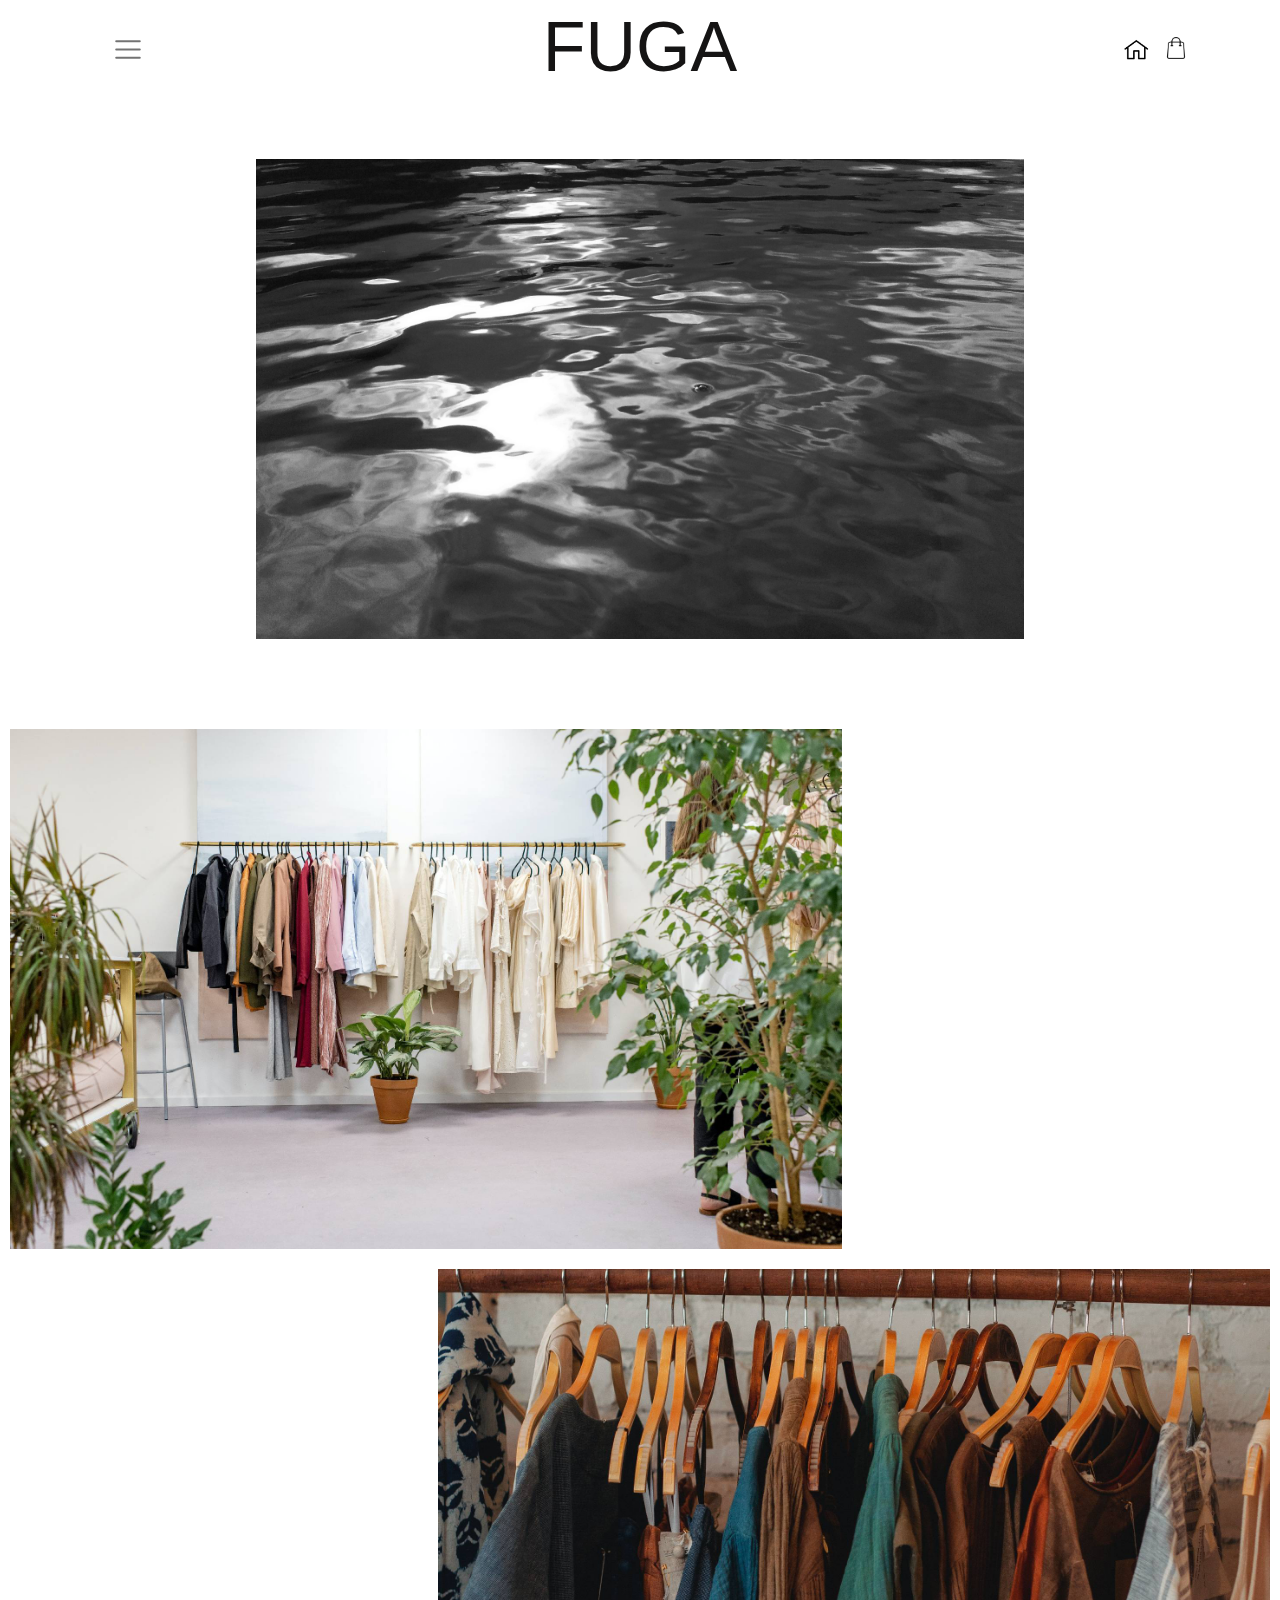
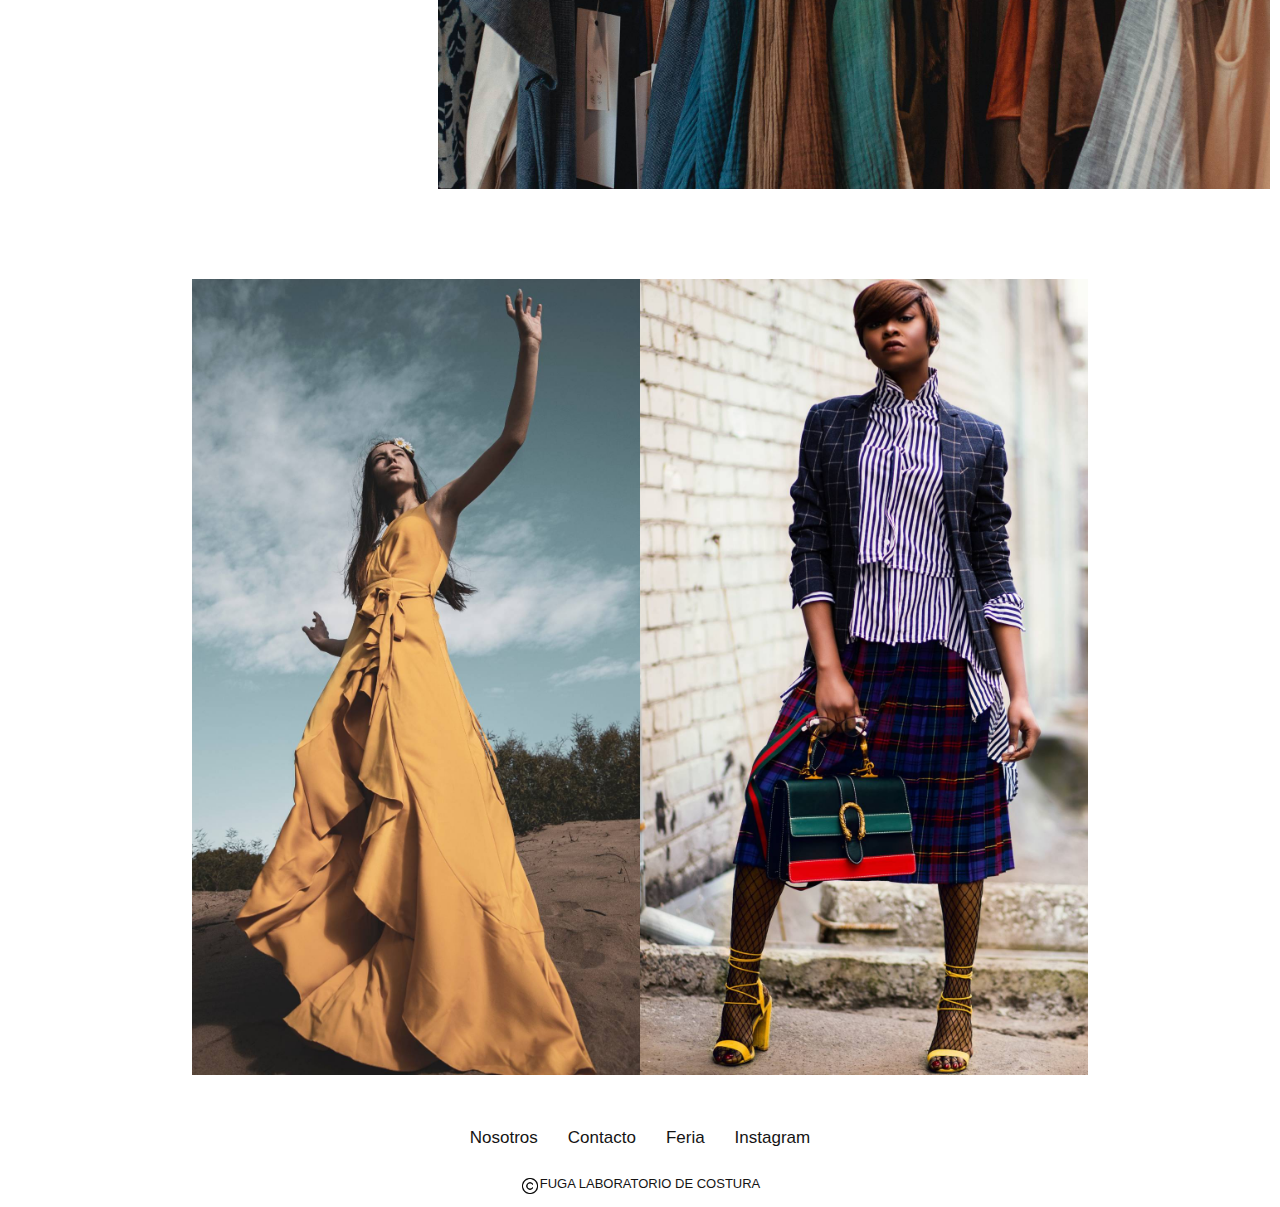
==== commit e61ecbf1: "15 del 8 4" ====
--- a/index.html
+++ b/index.html
@@ -4,10 +4,10 @@
         <meta charset="UTF-8">
         <meta http-equiv="X-UA-Compatible" content="IE=edge">
         <meta name="viewport" content="width=device-width, initial-scale=1.0">
-        <meta name=”description” content=”Prendas de ROPA ARTESANAL confeccionadas a medida.”>
-        <meta name=”author” content=”Noheli Gardon”>
-        <meta name=”keywords” content=”ropa, diseño, ropa de autor, mujer, ropa de mujer, buzos, remeras, pantalones, polleras, camperas, vestidos”>
-        <meta name=”copyright” content=”Fuga.lab”>
+        <meta name="description" content="Prendas de ROPA ARTESANAL confeccionadas a medida.">
+        <meta name="author" content="Noheli Gardon">
+        <meta name="keywords" content="ropa, diseño, ropa de autor, mujer, ropa de mujer, buzos, remeras, pantalones, polleras, camperas, vestidos">
+        <meta name="copyright" content="Fuga.lab">
         <link rel="icon" href="assets/img/icon.ico">
         <link rel="stylesheet" href="./css/bootstrap.min.css">
         <link rel="stylesheet" href="./css/style.css">
@@ -18,19 +18,19 @@
         <!--HEADER-->
         <header>
             <nav class="navbar w-100 grid-nav">
-                <button class="navbar-toggler grid-hamburguesa mx-auto" type="button" data-bs-toggle="collapse" data-bs-target="#opciones" name="button">
+                <button class="navbar-toggler grid-hamburguesa mx-auto my-auto" type="button" data-bs-toggle="collapse" data-bs-target="#opciones" name="button">
                     <span class="navbar-toggler-icon"></span>
                 </button>
                 <div class="collapse navbar-collapse mx-auto" id="opciones">
                     <ul class="navbar-nav d-flex flex-column">
                         <li class="nav-item">
-                            <a class="nav-link mt-3" href="pages/feria.html"><p class="text-center">Feria</p></a>
+                            <a class="nav-link mt-2" href="pages/feria.html"><p class="lista-nav">Feria</p></a>
                         </li>
                         <li class="nav-item">
-                            <a class="nav-link" href="pages/nosotros.html"><p class="text-center">Nosotros</p></a>
+                            <a class="nav-link" href="pages/nosotros.html"><p class="lista-nav">Nosotros</p></a>
                         </li>
                         <li class="nav-item">
-                            <a class="nav-link" href="pages/carrito.html"><p class="text-center">Contacto</p></a>
+                            <a class="nav-link" href="pages/carrito.html"><p class="lista-nav">Contacto</p></a>
                         </li>
                     </ul>
                 </div>
@@ -39,12 +39,12 @@
                         <h1>FUGA</h1>
                     </a>
                 </div>
-                <div class="grid-botones d-flex mx-auto">
+                <div class="grid-botones d-flex mx-auto align-self-center">
                     <a class="my-auto" href="index.html">
-                        <img class="botones-casita my-auto" src="assets/img/home.png" alt="Icono de Home">
+                        <img class="botones-casita align-self-center" src="assets/img/home.png" alt="Icono de Home">
                     </a>
                     <a class="my-auto" href="pages/carrito.html" target="_blank">
-                        <img class="botones my-auto" src="assets/img/carrito.png" alt="Icono de Carrito">
+                        <img class="botones align-self-center" src="assets/img/carrito.png" alt="Icono de Carrito">
                     </a>
                 </div>
             </nav>
@@ -53,7 +53,7 @@
         <main>
             <section class="w-100 d-flex flex-column">
                 <article class="mx-auto articulo-1">
-                    <img class="w-100 img-art-1" src="assets/img/nosotros/nosotros3.jpg" alt="Foto de Inicio">
+                    <img class="main-img w-100 img-art-1" src="assets/img/nosotros/nosotros3.jpg" alt="Foto de Inicio">
                 </article>
                 <article class="w-100 mx-auto articulo-2">
                     <img class="img1-art-2 me-auto" src="assets/img/main/foto1.jpg" alt="Foto de Ropa Colgando">
--- a/css/style.css
+++ b/css/style.css
@@ -1,6 +1,5 @@
 /** COLOR **/
 /**TOGGLER**/
-/**CARD**/
 /**CARRITO**/
 /*!
  * Bootstrap v5.1.3 (https://getbootstrap.com/)
@@ -3470,9 +3469,9 @@
   flex-direction: column;
   min-width: 0;
   word-wrap: break-word;
-  background-color: #F2F1E9;
+  background-color: #fff;
   background-clip: border-box;
-  border: 1px solid rgba(242, 241, 233, 0.125);
+  border: 1px solid rgba(0, 0, 0, 0.125);
   border-radius: 0.25rem; }
   .card > hr {
     margin-right: 0;
@@ -3513,14 +3512,14 @@
   padding: 0.5rem 1rem;
   margin-bottom: 0;
   background-color: rgba(0, 0, 0, 0.03);
-  border-bottom: 1px solid rgba(242, 241, 233, 0.125); }
+  border-bottom: 1px solid rgba(0, 0, 0, 0.125); }
   .card-header:first-child {
     border-radius: calc(0.25rem - 1px) calc(0.25rem - 1px) 0 0; }
 
 .card-footer {
   padding: 0.5rem 1rem;
   background-color: rgba(0, 0, 0, 0.03);
-  border-top: 1px solid rgba(242, 241, 233, 0.125); }
+  border-top: 1px solid rgba(0, 0, 0, 0.125); }
   .card-footer:last-child {
     border-radius: 0 0 calc(0.25rem - 1px) calc(0.25rem - 1px); }
 
@@ -3529,9 +3528,6 @@
   margin-bottom: -0.5rem;
   margin-left: -0.5rem;
   border-bottom: 0; }
-  .card-header-tabs .nav-link.active {
-    background-color: #F2F1E9;
-    border-bottom-color: #F2F1E9; }
 
 .card-header-pills {
   margin-right: -0.5rem;
@@ -8016,28 +8012,28 @@
     transform: translateX(0.5px); }
   @media screen and (max-width: 361px) {
     .botones-casita {
-      height: 22px;
-      width: 22px; } }
+      height: 28px;
+      width: 28px; } }
   @media screen and (max-width: 450px) and (min-width: 362px) {
     .botones-casita {
-      height: 28px;
-      width: 28px; } }
+      height: 33px;
+      width: 33px; } }
   @media screen and (max-width: 687px) and (min-width: 451px) {
-    .botones-casita {
-      height: 28px;
-      width: 28px; } }
-  @media screen and (min-width: 688px) and (max-width: 900px) {
-    .botones-casita {
-      height: 28px;
-      width: 28px; } }
-  @media screen and (min-width: 901px) and (max-width: 1110px) {
     .botones-casita {
       height: 30px;
       width: 30px; } }
+  @media screen and (min-width: 688px) and (max-width: 900px) {
+    .botones-casita {
+      height: 32px;
+      width: 32px; } }
+  @media screen and (min-width: 901px) and (max-width: 1110px) {
+    .botones-casita {
+      height: 34px;
+      width: 34px; } }
   @media screen and (min-width: 1111px) and (max-width: 1350px) {
     .botones-casita {
-      height: 33px;
-      width: 33px; } }
+      height: 37px;
+      width: 37px; } }
 
 .botones {
   height: 23px;
@@ -8047,33 +8043,48 @@
     transform: translateX(0.5px); }
   @media screen and (max-width: 361px) {
     .botones {
-      height: 15px;
-      width: 15px; } }
+      margin-bottom: .3rem;
+      height: 16px;
+      width: 16px; } }
   @media screen and (max-width: 450px) and (min-width: 362px) {
     .botones {
+      margin-bottom: .3rem;
       height: 19px;
       width: 19px; } }
   @media screen and (max-width: 687px) and (min-width: 451px) {
     .botones {
+      margin-bottom: .3rem;
       height: 18px;
       width: 18px; } }
   @media screen and (min-width: 688px) and (max-width: 900px) {
     .botones {
+      margin-bottom: .3rem;
       height: 18px;
       width: 18px; } }
   @media screen and (min-width: 901px) and (max-width: 1110px) {
     .botones {
+      margin-bottom: .3rem;
       height: 20px;
       width: 20px; } }
   @media screen and (min-width: 1111px) and (max-width: 1350px) {
     .botones {
+      margin-bottom: .3rem;
       height: 22px;
       width: 22px; } }
+
+.lista-nav {
+  text-align: center; }
+  @media screen and (max-width: 361px) {
+    .lista-nav {
+      margin: 0 2rem; } }
+  @media screen and (max-width: 450px) and (min-width: 362px) {
+    .lista-nav {
+      margin: 0 2rem; } }
 
 .grid-nav {
   display: grid;
   grid-template-columns: repeat(5, 1fr);
-  grid-template-rows: auto; }
+  grid-template-rows: 1 auto; }
 
 .grid-hamburguesa {
   grid-column: 1/2;
@@ -8091,29 +8102,6 @@
 /**CLASES**/
 .margin-index {
   margin-top: 0; }
-
-/**CATEGORIAS**/
-.titulo-categorias {
-  margin: 5rem 0;
-  font-size: 3.5rem;
-  font-weight: 400;
-  color: #151414;
-  font-family: "Poor Richard", sans-serif; }
-  @media screen and (max-width: 361px) {
-    .titulo-categorias {
-      font-size: 4.5rem; } }
-  @media screen and (max-width: 687px) and (min-width: 362px) {
-    .titulo-categorias {
-      font-size: 5.5rem; } }
-  @media screen and (min-width: 688px) and (max-width: 900px) {
-    .titulo-categorias {
-      font-size: 3.3rem; } }
-  @media screen and (min-width: 901px) and (max-width: 1110px) {
-    .titulo-categorias {
-      font-size: 3rem; } }
-  @media screen and (min-width: 1111px) and (max-width: 1350px) {
-    .titulo-categorias {
-      font-size: 2.8rem; } }
 
 .articulo-1 {
   margin-top: 3rem;
@@ -8121,19 +8109,22 @@
   width: 60%; }
   @media screen and (max-width: 361px) {
     .articulo-1 {
+      margin-top: 0;
       width: 100%;
       margin-bottom: 0; } }
   @media screen and (max-width: 687px) and (min-width: 362px) {
     .articulo-1 {
+      margin-top: 0;
       width: 100%;
       margin-bottom: 0; } }
   @media screen and (min-width: 688px) and (max-width: 900px) {
     .articulo-1 {
-      width: 65%;
+      margin-top: 1rem;
+      width: 75%;
       margin-bottom: 7rem; } }
   @media screen and (min-width: 901px) and (max-width: 1110px) {
     .articulo-1 {
-      width: 60%;
+      width: 70%;
       margin-bottom: 8rem; } }
   @media screen and (min-width: 1111px) and (max-width: 1350px) {
     .articulo-1 {
@@ -8163,8 +8154,7 @@
 .articulo-3 {
   width: 100%;
   display: flex;
-  justify-content: center;
-  margin-bottom: 5rem; }
+  justify-content: center; }
   @media screen and (max-width: 361px) {
     .articulo-3 {
       flex-direction: column;
@@ -8180,10 +8170,10 @@
   object-fit: cover; }
   @media screen and (max-width: 361px) {
     .img-art-1 {
-      height: 65vh; } }
+      height: 85vh; } }
   @media screen and (max-width: 687px) and (min-width: 362px) {
     .img-art-1 {
-      height: 65vh; } }
+      height: 70vh; } }
 
 .img1-art-2 {
   max-height: 60vh;
@@ -8231,6 +8221,9 @@
     .img1-art-3 {
       width: 50%;
       height: 75vh; } }
+  @media screen and (min-width: 688px) and (max-width: 900px) {
+    .img1-art-3 {
+      width: 40%; } }
 
 .img2-art-3 {
   object-fit: cover;
@@ -8243,6 +8236,9 @@
     .img2-art-3 {
       width: 50%;
       height: 75vh; } }
+  @media screen and (min-width: 688px) and (max-width: 900px) {
+    .img2-art-3 {
+      width: 40%; } }
 
 footer {
   margin-top: auto;
@@ -8338,15 +8334,15 @@
 
 @keyframes animateDiv {
   0% {
-    background: linear-gradient(to top #F2F1E9, #383146); }
+    background: linear-gradient(to top #F2F1E9, #ffffff); }
   25% {
-    background: linear-gradient(to right, #63577a, #383146); }
+    background: linear-gradient(to right, , #ffffff); }
   50% {
-    background: linear-gradient(to bottom, #383146, #63577a); }
+    background: linear-gradient(to bottom, #ffffff, ); }
   75% {
-    background: linear-gradient(to left, #63577a, #383146); }
+    background: linear-gradient(to left, , #ffffff); }
   100% {
-    background: linear-gradient(to top, #383146, #F2F1E9); } }
+    background: linear-gradient(to top, #ffffff, #F2F1E9); } }
 
 main section form fieldset {
   border-color: transparent; }
@@ -8356,8 +8352,8 @@
     color: #151414;
     background-color: #ffffff;
     opacity: .9;
-    border: 1px solid #171716;
-    border-bottom: solid 1px; }
+    border: 0.5px solid #171716;
+    border-bottom: solid 0.5px; }
     @media screen and (max-width: 361px) {
       main section form fieldset input {
         font-size: 1.5rem; } }
@@ -8400,34 +8396,54 @@
     height: 5rem;
     cursor: pointer;
     opacity: .9;
-    border: 1px solid #171716;
-    border-bottom: solid 1px; }
+    border: 0.5px solid #171716;
+    border-bottom: solid 0.5px; }
     @media screen and (max-width: 361px) {
       main section form fieldset select {
-        font-size: 1.5rem; } }
+        font-size: 1.5rem;
+        height: 3.6rem; } }
     @media screen and (max-width: 687px) and (min-width: 362px) {
       main section form fieldset select {
-        font-size: 1.8rem; } }
+        font-size: 1.8rem;
+        height: 4rem; } }
     @media screen and (min-width: 688px) and (max-width: 900px) {
       main section form fieldset select {
-        font-size: 2.1rem; } }
+        font-size: 2.1rem;
+        height: 4.3rem; } }
     @media screen and (min-width: 901px) and (max-width: 1110px) {
       main section form fieldset select {
-        font-size: 2.2rem; } }
+        font-size: 2.2rem;
+        height: 4.7rem; } }
     @media screen and (min-width: 1111px) and (max-width: 1350px) {
       main section form fieldset select {
-        font-size: 2.3rem; } }
+        font-size: 2.3rem;
+        height: 5rem; } }
     main section form fieldset select option {
-      font-size: 2.2rem;
+      font-size: 2.4rem;
       font-weight: 300;
       color: #151414; }
+      @media screen and (max-width: 361px) {
+        main section form fieldset select option {
+          font-size: 1.4rem; } }
+      @media screen and (max-width: 687px) and (min-width: 362px) {
+        main section form fieldset select option {
+          font-size: 1.7rem; } }
+      @media screen and (min-width: 688px) and (max-width: 900px) {
+        main section form fieldset select option {
+          font-size: 2rem; } }
+      @media screen and (min-width: 901px) and (max-width: 1110px) {
+        main section form fieldset select option {
+          font-size: 2.1rem; } }
+      @media screen and (min-width: 1111px) and (max-width: 1350px) {
+        main section form fieldset select option {
+          font-size: 2.2rem; } }
   main section form fieldset section input {
     font-size: 2.5rem;
     font-weight: 400;
     color: #151414;
     opacity: .9;
-    border: 1px solid #171716;
-    border-bottom: solid 1px; }
+    border: 0.5px solid #171716;
+    border-bottom: solid 0.5px; }
     @media screen and (max-width: 361px) {
       main section form fieldset section input {
         font-size: 1.5rem; } }
@@ -8456,8 +8472,8 @@
     color: #151414;
     background-color: #ffffff;
     opacity: .9;
-    border: 1px solid #171716;
-    border-bottom: solid 1px; }
+    border: 0.5 solid #171716;
+    border-bottom: solid 0.5px; }
     @media screen and (max-width: 361px) {
       main section form fieldset textarea {
         font-size: 1.5rem; } }
@@ -8526,13 +8542,22 @@
   width: 70%; }
   @media screen and (max-width: 361px) {
     .form-fondo {
-      width: 90%; } }
+      width: 85%; } }
   @media screen and (max-width: 450px) and (min-width: 362px) {
     .form-fondo {
-      width: 90%; } }
+      width: 85%; } }
   @media screen and (max-width: 687px) and (min-width: 451px) {
     .form-fondo {
       width: 90%; } }
+  @media screen and (min-width: 688px) and (max-width: 900px) {
+    .form-fondo {
+      width: 85%; } }
+  @media screen and (min-width: 901px) and (max-width: 1110px) {
+    .form-fondo {
+      width: 80%; } }
+  @media screen and (min-width: 1111px) and (max-width: 1350px) {
+    .form-fondo {
+      width: 75%; } }
 
 .ubicacion {
   margin-top: 5rem; }
@@ -8546,17 +8571,14 @@
     .ubicacion {
       margin-top: 3rem; } }
 
-.botones-enviar, .checkbox {
+.botones-enviar {
   cursor: pointer; }
-
-.checkbox {
-  border-radius: 0%; }
 
 @keyframes animateCarrito {
   0% {
     transform: translateX(0px); }
   50% {
-    transform: translateX(5px); }
+    transform: translateX(4px); }
   100% {
     transform: translateX(0px); } }
 
@@ -8569,15 +8591,6 @@
 
 .mapa {
   min-height: 35vh; }
-  @media screen and (max-width: 361px) {
-    .mapa {
-      width: 100%; } }
-  @media screen and (max-width: 450px) and (min-width: 362px) {
-    .mapa {
-      width: 90%; } }
-  @media screen and (max-width: 687px) and (min-width: 451px) {
-    .mapa {
-      width: 90%; } }
 
 /**CLASES NOSOTROS**/
 .main-nos {
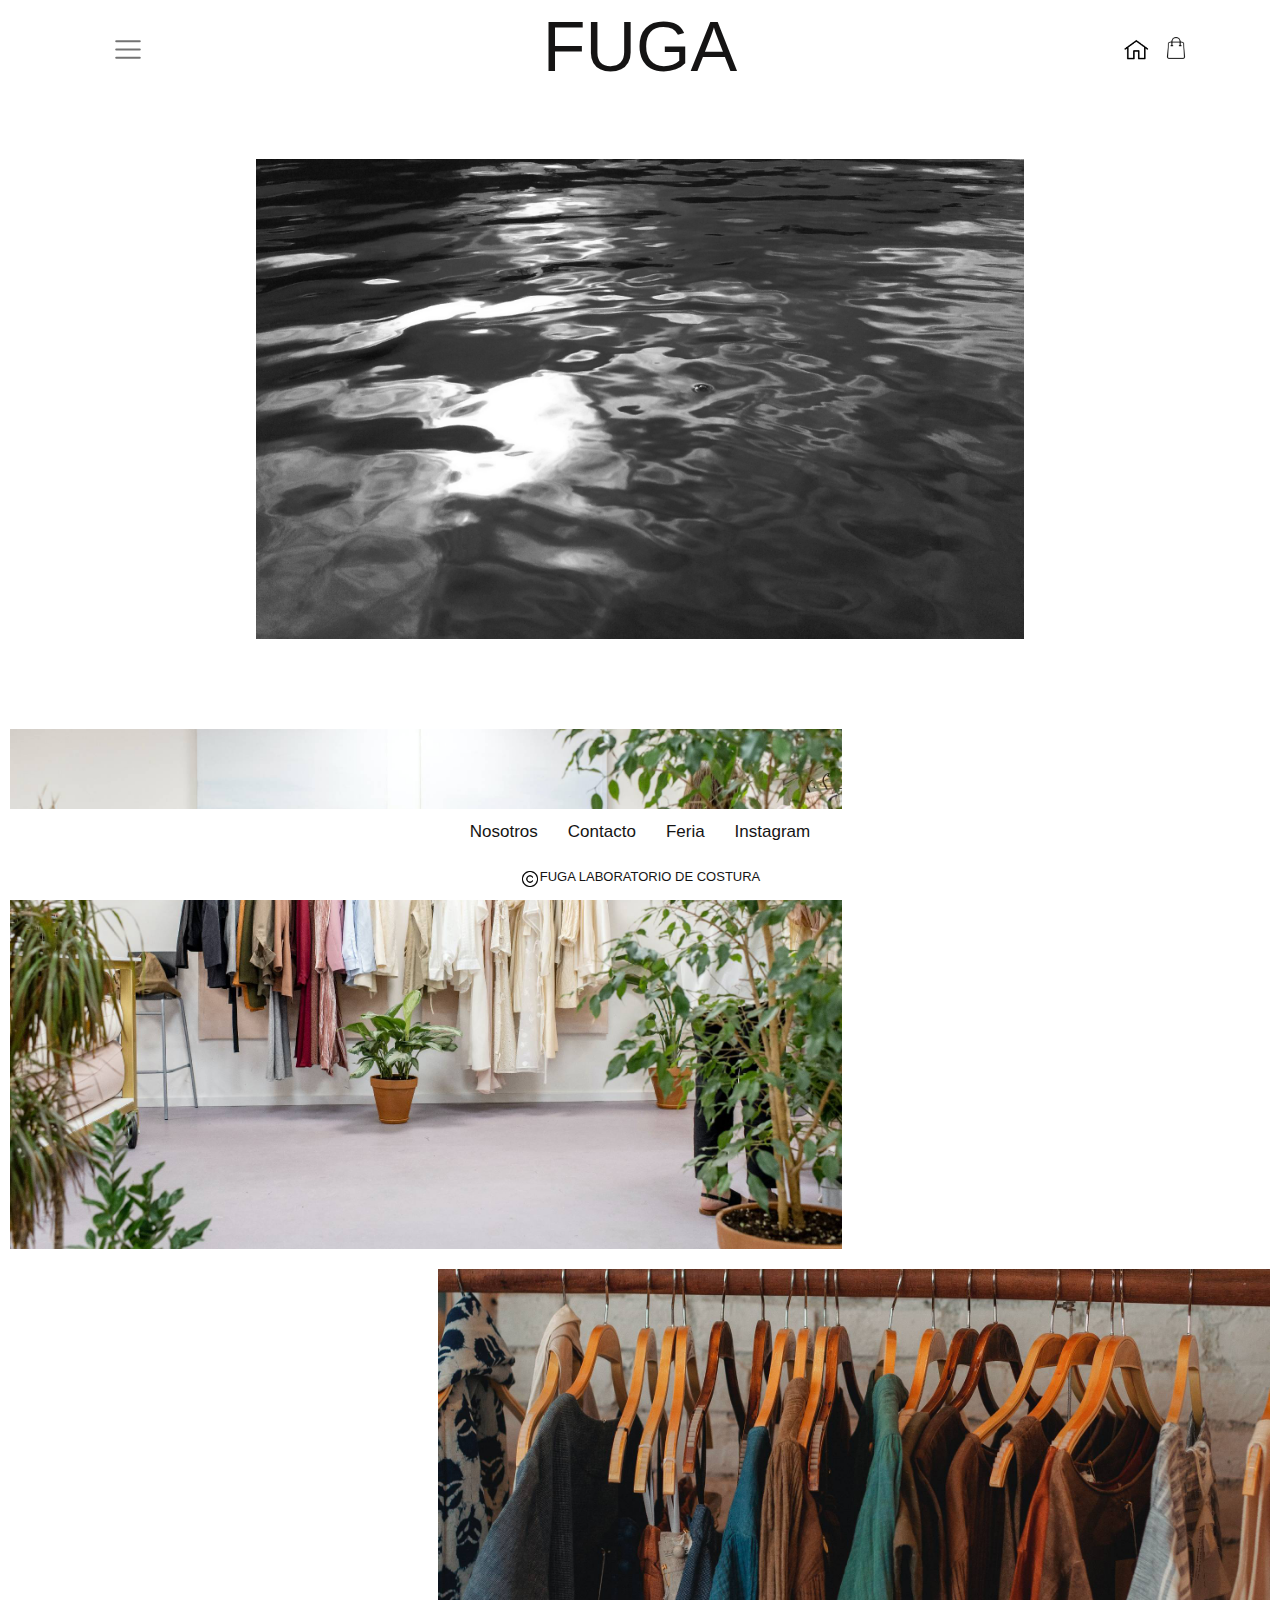
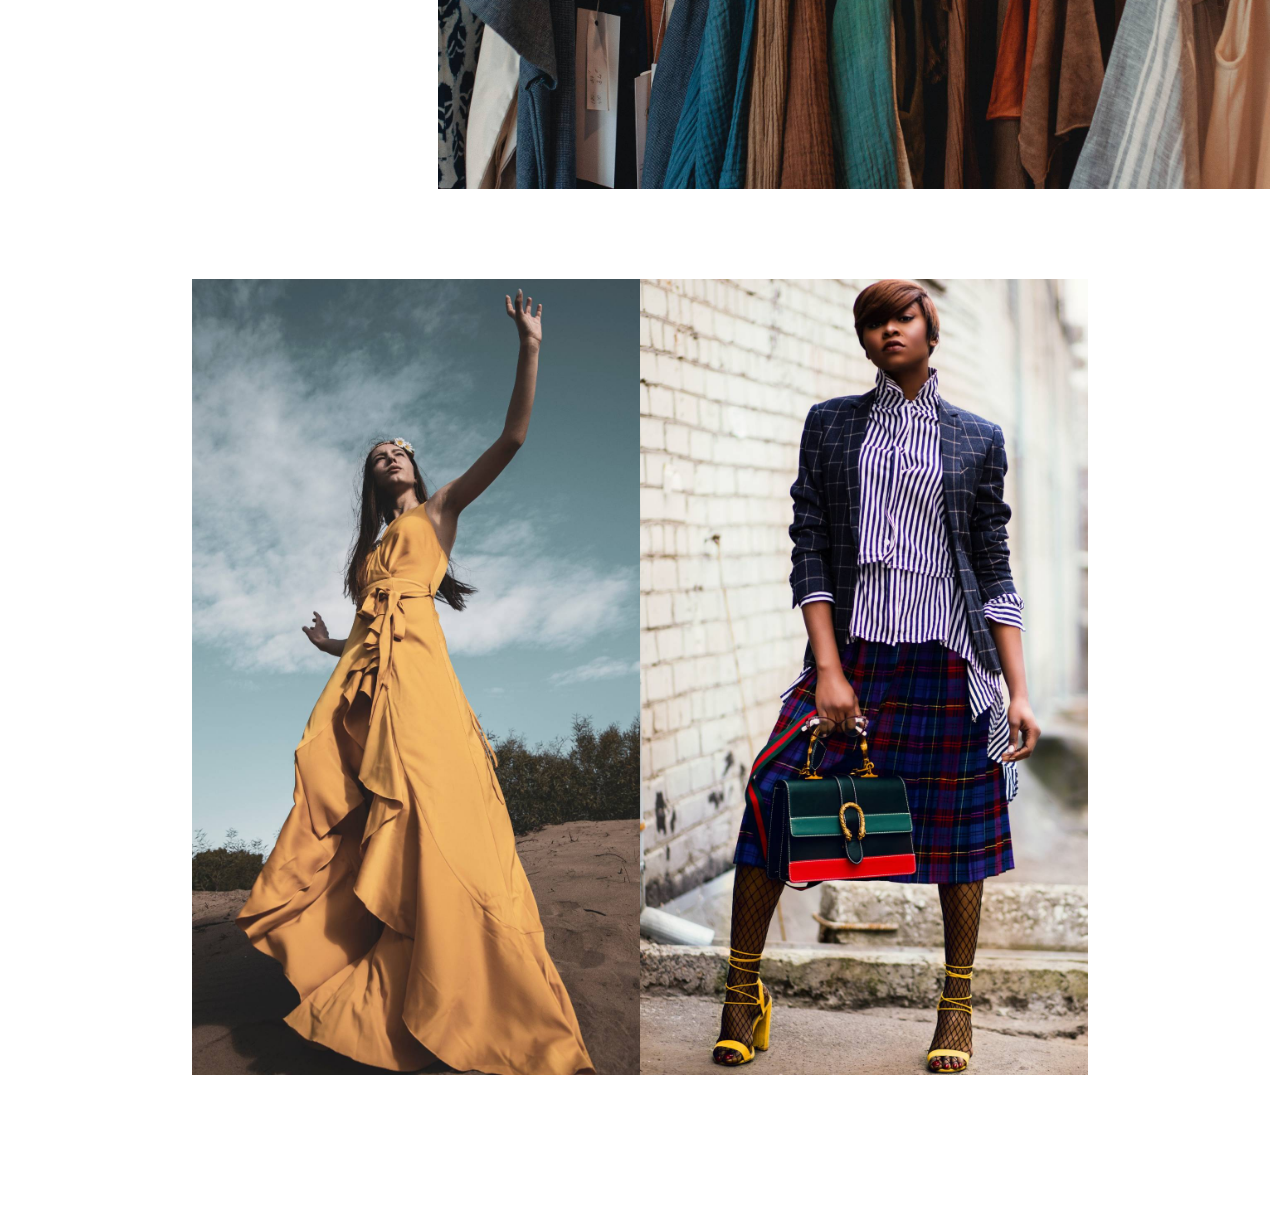
==== commit 13de2b08: "16 del 8 2" ====
--- a/index.html
+++ b/index.html
@@ -24,7 +24,10 @@
                 <div class="collapse navbar-collapse mx-auto" id="opciones">
                     <ul class="navbar-nav d-flex flex-column">
                         <li class="nav-item">
-                            <a class="nav-link mt-2" href="pages/feria.html"><p class="lista-nav">Feria</p></a>
+                            <a class="nav-link mt-2" href="index.html"><p class="lista-nav">Inicio</p></a>
+                        </li>
+                        <li class="nav-item">
+                            <a class="nav-link" href="pages/feria.html"><p class="lista-nav">Feria</p></a>
                         </li>
                         <li class="nav-item">
                             <a class="nav-link" href="pages/nosotros.html"><p class="lista-nav">Nosotros</p></a>
--- a/css/style.css
+++ b/css/style.css
@@ -7935,7 +7935,7 @@
 
 main {
   margin-top: 3rem;
-  margin-bottom: 5rem; }
+  margin-bottom: 4rem; }
 
 .main-img:hover {
   transform: scale(1.03);
@@ -7954,7 +7954,7 @@
     font-family: "Oswald", sans-serif;
     transition: transform .1s; }
     header h1:hover, header .h1:hover {
-      color: #27403D;
+      color: #403b3b;
       transform: translateX(0.5px); }
     @media screen and (max-width: 360px) {
       header h1, header .h1 {
@@ -7974,33 +7974,35 @@
     @media screen and (min-width: 901px) and (max-width: 1350px) {
       header h1, header .h1 {
         font-size: 7rem; } }
-  header div ul li a p {
-    font-size: 1.8rem;
-    font-weight: 500;
-    color: #151414;
-    font-family: "Oswald", sans-serif;
-    transition: transform .1s; }
-    header div ul li a p:hover {
-      color: #27403D;
-      transform: translateX(0.5px); }
-    @media screen and (max-width: 361px) {
-      header div ul li a p {
-        font-size: 1.2rem; } }
-    @media screen and (max-width: 687px) and (min-width: 362px) {
-      header div ul li a p {
-        font-size: 1.3rem; } }
-    @media screen and (min-width: 688px) and (max-width: 900px) {
-      header div ul li a p {
-        font-size: 1.5rem; } }
-    @media screen and (min-width: 901px) and (max-width: 1110px) {
-      header div ul li a p {
-        font-size: 1.5rem; } }
-    @media screen and (min-width: 1111px) and (max-width: 1199px) {
-      header div ul li a p {
-        font-size: 1.6rem; } }
-    @media screen and (min-width: 1200px) and (max-width: 1350px) {
-      header div ul li a p {
-        font-size: 1.7rem; } }
+  header div ul li a {
+    margin-bottom: .5rem; }
+    header div ul li a p {
+      font-size: 1.8rem;
+      font-weight: 400;
+      color: #151414;
+      font-family: "Oswald", sans-serif;
+      transition: transform .1s; }
+      header div ul li a p:hover {
+        color: #403b3b;
+        transform: translateX(0.5px); }
+      @media screen and (max-width: 361px) {
+        header div ul li a p {
+          font-size: 1.2rem; } }
+      @media screen and (max-width: 687px) and (min-width: 362px) {
+        header div ul li a p {
+          font-size: 1.3rem; } }
+      @media screen and (min-width: 688px) and (max-width: 900px) {
+        header div ul li a p {
+          font-size: 1.5rem; } }
+      @media screen and (min-width: 901px) and (max-width: 1110px) {
+        header div ul li a p {
+          font-size: 1.5rem; } }
+      @media screen and (min-width: 1111px) and (max-width: 1199px) {
+        header div ul li a p {
+          font-size: 1.6rem; } }
+      @media screen and (min-width: 1200px) and (max-width: 1350px) {
+        header div ul li a p {
+          font-size: 1.7rem; } }
 
 /**CLASES**/
 .botones-casita {
@@ -8242,6 +8244,8 @@
 
 footer {
   margin-top: auto;
+  position: sticky;
+  bottom: 0;
   background-color: #ffffff;
   width: 100%; }
   footer p {
@@ -8249,9 +8253,10 @@
     font-weight: 400;
     color: #151414;
     font-family: "Oswald", sans-serif;
-    transition: transform .1s; }
+    transition: transform .1s;
+    margin-top: 1rem; }
     footer p:hover {
-      color: #27403D;
+      color: #403b3b;
       transform: translateX(0.3px); }
     @media screen and (max-width: 361px) {
       footer p {
@@ -8273,7 +8278,7 @@
         font-size: 1.7rem; } }
   footer h4, footer .h4 {
     font-size: 1.3rem;
-    font-weight: 500;
+    font-weight: 200;
     color: #151414;
     font-family: "Oswald", sans-serif; }
     @media screen and (max-width: 361px) {
@@ -8308,6 +8313,30 @@
 .copyright {
   height: 2rem;
   width: 2rem; }
+  @media screen and (max-width: 361px) {
+    .copyright {
+      height: 1rem;
+      width: 1rem; } }
+  @media screen and (max-width: 687px) and (min-width: 362px) {
+    .copyright {
+      height: 1.3rem;
+      width: 1.3rem; } }
+  @media screen and (min-width: 688px) and (max-width: 900px) {
+    .copyright {
+      height: 1.5rem;
+      width: 1.5rem; } }
+  @media screen and (min-width: 901px) and (max-width: 1110px) {
+    .copyright {
+      height: 2rem;
+      width: 2rem; } }
+  @media screen and (min-width: 1111px) and (max-width: 1199px) {
+    .copyright {
+      height: 2rem;
+      width: 2rem; } }
+  @media screen and (min-width: 1200px) and (max-width: 1350px) {
+    .copyright {
+      height: 2rem;
+      width: 2rem; } }
 
 /**GRID FOOTER**/
 .grid-footer {
@@ -8334,7 +8363,7 @@
 
 @keyframes animateDiv {
   0% {
-    background: linear-gradient(to top #F2F1E9, #ffffff); }
+    background: linear-gradient(to top, #ffffff); }
   25% {
     background: linear-gradient(to right, , #ffffff); }
   50% {
@@ -8342,7 +8371,7 @@
   75% {
     background: linear-gradient(to left, , #ffffff); }
   100% {
-    background: linear-gradient(to top, #ffffff, #F2F1E9); } }
+    background: linear-gradient(to top, #ffffff, ); } }
 
 main section form fieldset {
   border-color: transparent; }
@@ -8353,7 +8382,7 @@
     background-color: #ffffff;
     opacity: .9;
     border: 0.5px solid #171716;
-    border-bottom: solid 0.5px; }
+    border-bottom: #6c4242 solid 0.5px; }
     @media screen and (max-width: 361px) {
       main section form fieldset input {
         font-size: 1.5rem; } }
@@ -8397,7 +8426,7 @@
     cursor: pointer;
     opacity: .9;
     border: 0.5px solid #171716;
-    border-bottom: solid 0.5px; }
+    border-bottom: #6c4242 solid 0.5px; }
     @media screen and (max-width: 361px) {
       main section form fieldset select {
         font-size: 1.5rem;
@@ -8443,7 +8472,7 @@
     color: #151414;
     opacity: .9;
     border: 0.5px solid #171716;
-    border-bottom: solid 0.5px; }
+    border-bottom: #6c4242 solid 0.5px; }
     @media screen and (max-width: 361px) {
       main section form fieldset section input {
         font-size: 1.5rem; } }
@@ -8473,7 +8502,7 @@
     background-color: #ffffff;
     opacity: .9;
     border: 0.5 solid #171716;
-    border-bottom: solid 0.5px; }
+    border-bottom: #6c4242 solid 0.5px; }
     @media screen and (max-width: 361px) {
       main section form fieldset textarea {
         font-size: 1.5rem; } }
@@ -8494,7 +8523,8 @@
     font-weight: 300;
     color: #151414;
     background-color: #ffffff;
-    border-radius: 15%; }
+    border-radius: 15%;
+    border-bottom: #6c4242 solid 0.5px; }
   main section form fieldset div label {
     font-size: 2.3rem;
     font-weight: 300;
@@ -8629,50 +8659,234 @@
     .w-nos {
       width: 80%; } }
 
-.titulo-nosotros {
-  padding: 2rem;
-  margin: 2rem 0;
-  font-size: 4.3rem;
-  font-weight: 500;
-  color: #ffffff;
-  margin-top: 2rem;
-  margin-bottom: 4rem; }
+.titulos-feria {
+  font-size: 1.8rem;
+  font-weight: 400;
+  color: #151414;
+  font-family: "Oswald", sans-serif;
+  margin-bottom: 1rem;
+  transition: transform .1s; }
   @media screen and (max-width: 361px) {
-    .titulo-nosotros {
-      font-size: 7.5rem; } }
+    .titulos-feria {
+      font-size: 1.2rem; } }
   @media screen and (max-width: 687px) and (min-width: 362px) {
-    .titulo-nosotros {
-      font-size: 7.3rem; } }
+    .titulos-feria {
+      font-size: 1.3rem; } }
   @media screen and (min-width: 688px) and (max-width: 900px) {
-    .titulo-nosotros {
-      font-size: 3.7rem; } }
+    .titulos-feria {
+      font-size: 1.5rem; } }
   @media screen and (min-width: 901px) and (max-width: 1110px) {
-    .titulo-nosotros {
-      font-size: 3.8rem; } }
-  @media screen and (min-width: 1111px) and (max-width: 1350px) {
-    .titulo-nosotros {
-      font-size: 3.9rem; } }
-
-.texto-nosotros {
-  padding: 2rem 4rem;
-  font-size: 3.5rem;
-  font-weight: 400;
-  color: #ffffff; }
-  @media screen and (max-width: 450px) {
-    .texto-nosotros {
-      font-size: 6.5rem; } }
+    .titulos-feria {
+      font-size: 1.5rem; } }
+  @media screen and (min-width: 1111px) and (max-width: 1199px) {
+    .titulos-feria {
+      font-size: 1.6rem; } }
+  @media screen and (min-width: 1200px) and (max-width: 1350px) {
+    .titulos-feria {
+      font-size: 1.7rem; } }
+
+.grid-feria {
+  display: grid;
+  grid-template-columns: repeat(6, auto);
+  grid-template-rows: repeat(2, auto); }
+  @media screen and (max-width: 361px) {
+    .grid-feria {
+      grid-template-columns: auto;
+      grid-template-rows: repeat(5, auto); } }
+  @media screen and (max-width: 450px) and (min-width: 362px) {
+    .grid-feria {
+      grid-template-columns: auto;
+      grid-template-rows: repeat(5, auto); } }
   @media screen and (max-width: 687px) and (min-width: 451px) {
-    .texto-nosotros {
-      font-size: 6.3rem; } }
+    .grid-feria {
+      grid-template-columns: repeat(4, auto);
+      grid-template-rows: repeat(3, auto); } }
   @media screen and (min-width: 688px) and (max-width: 900px) {
-    .texto-nosotros {
-      font-size: 3.1rem; } }
+    .grid-feria {
+      grid-template-columns: repeat(4, auto);
+      grid-template-rows: repeat(3, auto); } }
   @media screen and (min-width: 901px) and (max-width: 1110px) {
-    .texto-nosotros {
-      font-size: 3.4rem; } }
-  @media screen and (min-width: 1111px) and (max-width: 1350px) {
-    .texto-nosotros {
-      font-size: 3.3rem; } }
+    .grid-feria {
+      grid-template-columns: repeat(4, auto);
+      grid-template-rows: repeat(3, auto); } }
+
+.feria-1 {
+  border: none;
+  margin: 1rem;
+  grid-column: 1/3;
+  grid-row: 1/2;
+  padding-left: 1rem;
+  padding-right: .5rem; }
+  @media screen and (max-width: 361px) {
+    .feria-1 {
+      grid-column: 1/2;
+      grid-row: 1/2;
+      padding: 0; } }
+  @media screen and (max-width: 450px) and (min-width: 362px) {
+    .feria-1 {
+      grid-column: 1/2;
+      grid-row: 1/2;
+      padding: 0; } }
+  @media screen and (max-width: 687px) and (min-width: 451px) {
+    .feria-1 {
+      grid-column: 1/3;
+      grid-row: 1/2;
+      padding-left: 1rem;
+      padding-right: .5rem; } }
+  @media screen and (min-width: 688px) and (max-width: 900px) {
+    .feria-1 {
+      grid-column: 1/3;
+      grid-row: 1/2;
+      padding-left: 1rem;
+      padding-right: .5rem; } }
+  @media screen and (min-width: 901px) and (max-width: 1110px) {
+    .feria-1 {
+      grid-column: 1/3;
+      grid-row: 1/2;
+      padding-left: 1rem;
+      padding-right: .5rem; } }
+
+.feria-2 {
+  border: none;
+  margin: 1rem;
+  grid-column: 3/5;
+  grid-row: 1/2;
+  padding-left: .5rem;
+  padding-right: .5rem; }
+  @media screen and (max-width: 361px) {
+    .feria-2 {
+      grid-column: 1/2;
+      grid-row: 2/3;
+      padding: 0; } }
+  @media screen and (max-width: 450px) and (min-width: 362px) {
+    .feria-2 {
+      grid-column: 1/2;
+      grid-row: 2/3;
+      padding: 0; } }
+  @media screen and (max-width: 687px) and (min-width: 451px) {
+    .feria-2 {
+      grid-column: 3/5;
+      grid-row: 1/2;
+      padding-left: .5rem;
+      padding-right: 1rem; } }
+  @media screen and (min-width: 688px) and (max-width: 900px) {
+    .feria-2 {
+      grid-column: 3/5;
+      grid-row: 1/2;
+      padding-left: .5rem;
+      padding-right: 1rem; } }
+  @media screen and (min-width: 901px) and (max-width: 1110px) {
+    .feria-2 {
+      grid-column: 3/5;
+      grid-row: 1/2;
+      padding-left: .5rem;
+      padding-right: 1rem; } }
+
+.feria-3 {
+  border: none;
+  margin: 1rem;
+  grid-column: 5/7;
+  grid-row: 1/2;
+  padding-left: .5rem;
+  padding-right: 1rem; }
+  @media screen and (max-width: 361px) {
+    .feria-3 {
+      grid-column: 1/2;
+      grid-row: 3/4;
+      padding: 0; } }
+  @media screen and (max-width: 450px) and (min-width: 362px) {
+    .feria-3 {
+      grid-column: 1/2;
+      grid-row: 3/4;
+      padding: 0; } }
+  @media screen and (max-width: 687px) and (min-width: 451px) {
+    .feria-3 {
+      grid-column: 1/3;
+      grid-row: 2/3;
+      padding-left: 1rem;
+      padding-right: .5rem; } }
+  @media screen and (min-width: 688px) and (max-width: 900px) {
+    .feria-3 {
+      grid-column: 1/3;
+      grid-row: 2/3;
+      padding-left: 1rem;
+      padding-right: .5rem; } }
+  @media screen and (min-width: 901px) and (max-width: 1110px) {
+    .feria-3 {
+      grid-column: 1/3;
+      grid-row: 2/3;
+      padding-left: 1rem;
+      padding-right: .5rem; } }
+
+.feria-4 {
+  border: none;
+  margin: 1rem;
+  grid-column: 2/4;
+  grid-row: 2/3;
+  padding-right: .5rem; }
+  @media screen and (max-width: 361px) {
+    .feria-4 {
+      grid-column: 1/2;
+      grid-row: 4/5;
+      padding: 0; } }
+  @media screen and (max-width: 450px) and (min-width: 362px) {
+    .feria-4 {
+      grid-column: 1/2;
+      grid-row: 4/5;
+      padding: 0; } }
+  @media screen and (max-width: 687px) and (min-width: 451px) {
+    .feria-4 {
+      grid-column: 3/5;
+      grid-row: 2/3;
+      padding-left: .5rem;
+      padding-right: 1rem; } }
+  @media screen and (min-width: 688px) and (max-width: 900px) {
+    .feria-4 {
+      grid-column: 3/5;
+      grid-row: 2/3;
+      padding-left: .5rem;
+      padding-right: 1rem; } }
+  @media screen and (min-width: 901px) and (max-width: 1110px) {
+    .feria-4 {
+      grid-column: 3/5;
+      grid-row: 2/3;
+      padding-left: .5rem;
+      padding-right: 1rem; } }
+
+.feria-5 {
+  border: none;
+  margin: 1rem;
+  grid-column: 4/6;
+  grid-row: 2/3;
+  padding-left: .5rem; }
+  @media screen and (max-width: 361px) {
+    .feria-5 {
+      grid-column: 1/2;
+      grid-row: 5/6;
+      padding: 0; } }
+  @media screen and (max-width: 450px) and (min-width: 362px) {
+    .feria-5 {
+      grid-column: 1/2;
+      grid-row: 5/6;
+      padding: 0; } }
+  @media screen and (max-width: 687px) and (min-width: 451px) {
+    .feria-5 {
+      grid-column: 2/4;
+      grid-row: 3/4;
+      padding-left: .5rem;
+      padding-right: .5rem; } }
+  @media screen and (min-width: 688px) and (max-width: 900px) {
+    .feria-5 {
+      grid-column: 2/4;
+      grid-row: 3/4;
+      padding-left: .5rem;
+      padding-right: .5rem; } }
+  @media screen and (min-width: 901px) and (max-width: 1110px) {
+    .feria-5 {
+      grid-column: 2/4;
+      grid-row: 3/4;
+      padding-left: .5rem;
+      padding-right: .5rem; } }
 
 .texto-404 {
   font-size: 2.6rem;
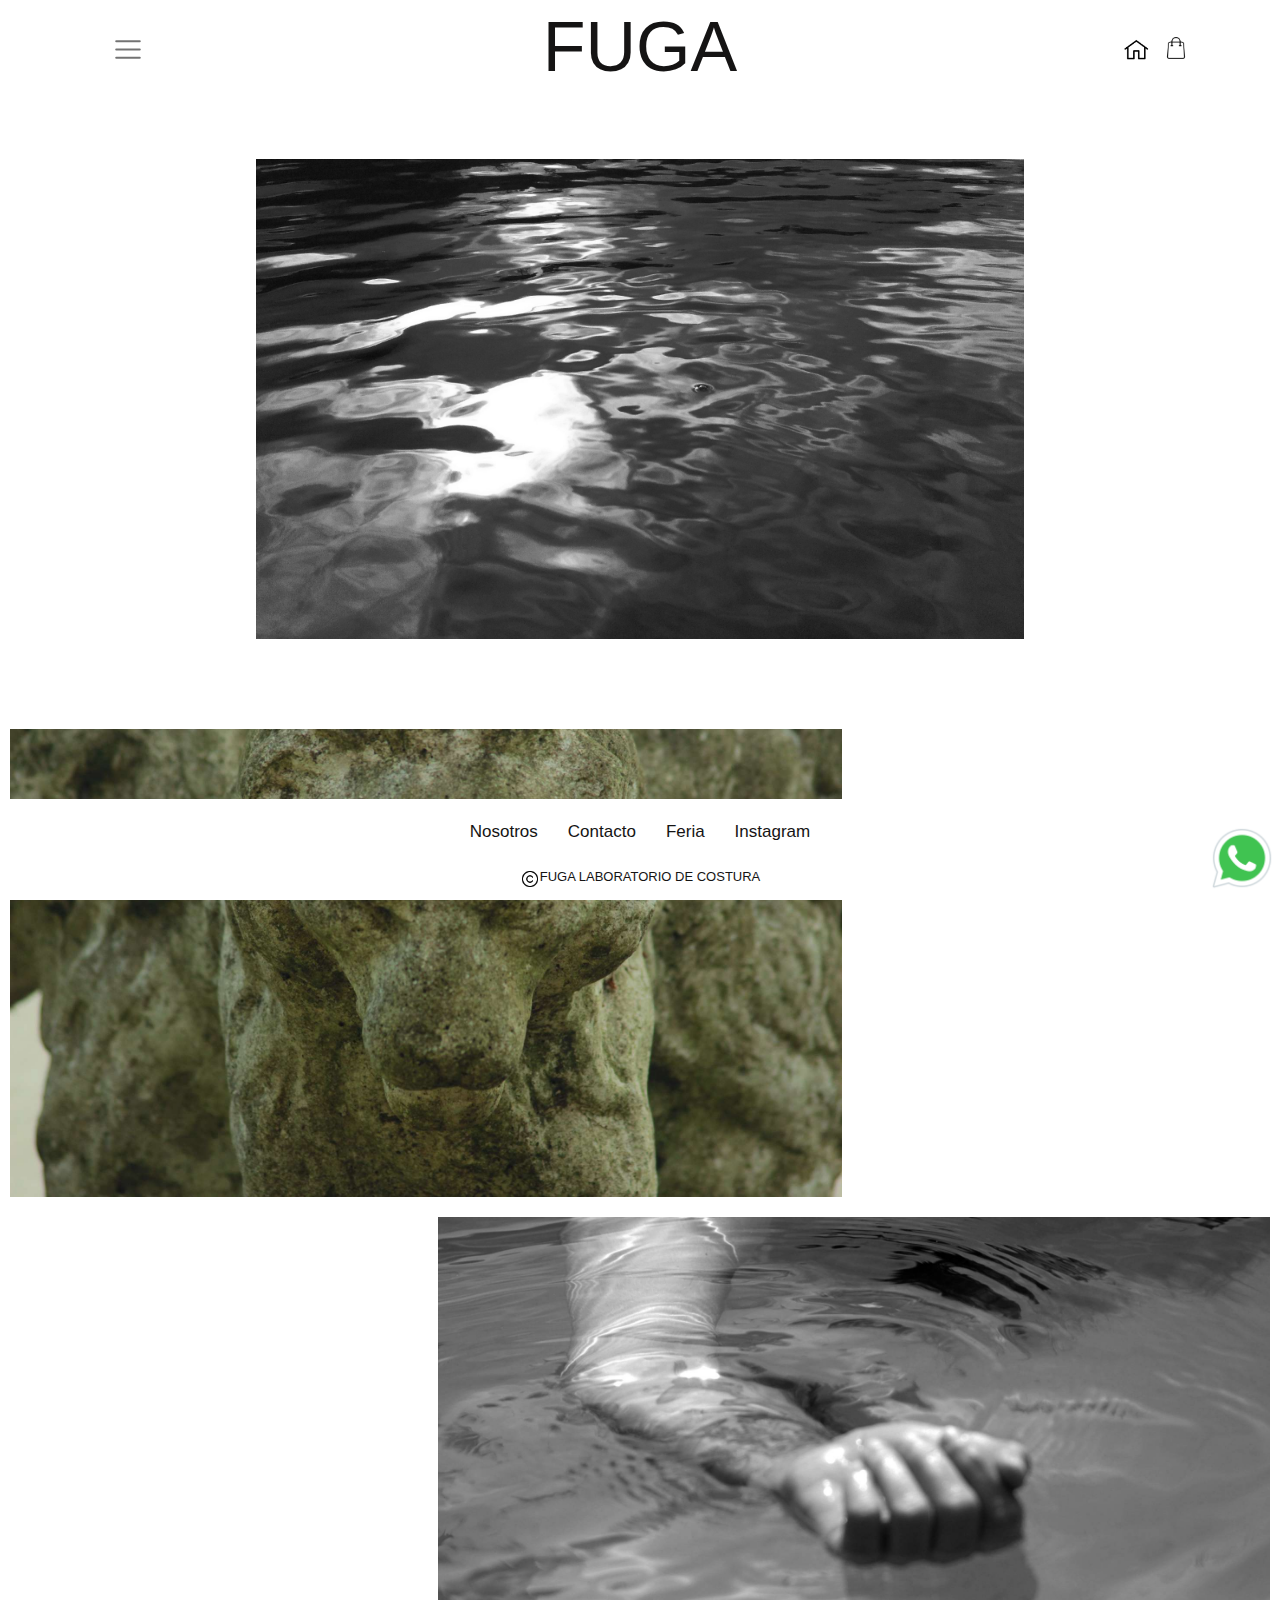
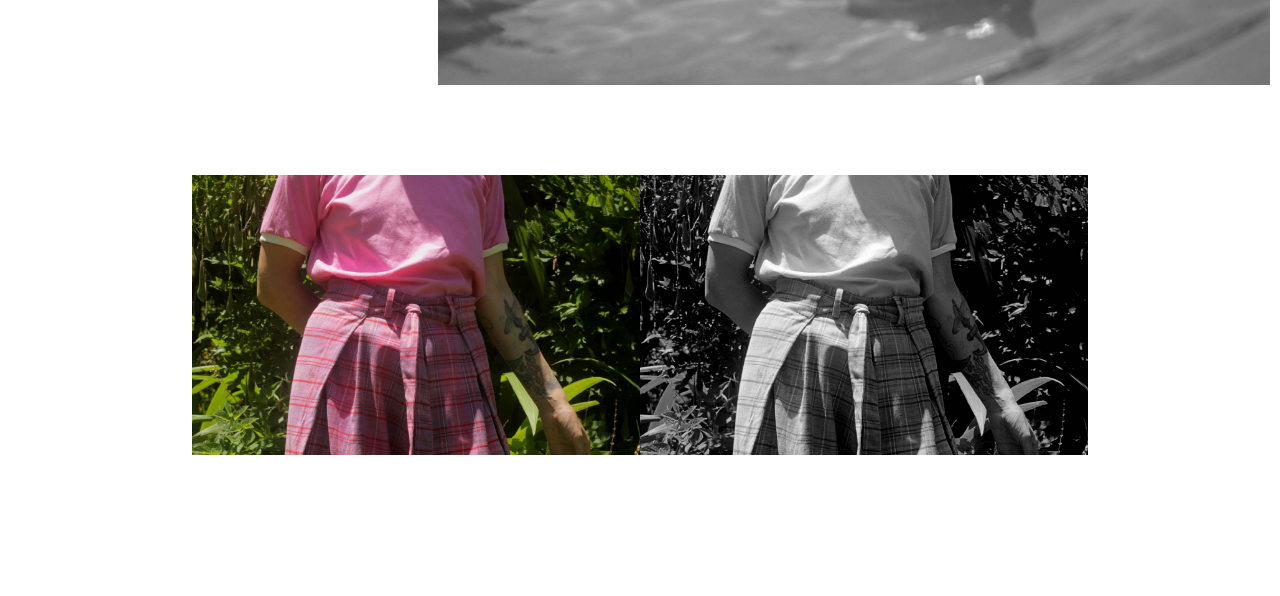
==== commit f0851499: "29 del 12 1" ====
--- a/index.html
+++ b/index.html
@@ -59,18 +59,21 @@
                     <img class="main-img w-100 img-art-1" src="assets/img/nosotros/nosotros3.jpg" alt="Foto de Inicio">
                 </article>
                 <article class="w-100 mx-auto articulo-2">
-                    <img class="img1-art-2 me-auto" src="assets/img/main/foto1.jpg" alt="Foto de Ropa Colgando">
-                    <img class="img2-art-2 ms-auto" src="assets/img/main/foto2.jpg" alt="Foto de Ropa Colgando">
+                    <img class="img1-art-2 me-auto" src="assets/img/feria/tigre.jpg" alt="Foto de Ropa Colgando">
+                    <img class="img2-art-2 ms-auto" src="assets/img/feria/mano.jpg" alt="Foto de Ropa Colgando">
                 </article>
                 <article class="articulo-3">
-                    <img class="img1-art-3" src="assets/img/main/foto3.jpg" alt="Mujer con Ropa de Diseño">
-                    <img class="img2-art-3" src="assets/img/main/foto4.jpg" alt="Mujer con Ropa de Diseño">
+                    <img class="img1-art-3" src="assets/img/feria/pantalon2.jpg" alt="Mujer con Ropa de Diseño">
+                    <img class="img2-art-3" src="assets/img/feria/pantalon3.jpg" alt="Mujer con Ropa de Diseño">
                 </article>
             </section>
         </main>
         <!--FOOTER-->
         <footer>
-            <div class="w-100 d-flex flex-column mx-auto">
+            <a class="mt-auto ms-auto" href="https://api.whatsapp.com/send?phone=5492291511634&text=Chateá%20con%20Nosotras">
+                <img class="img-wa" src="./assets/img/wa.png" alt="Ícono de Whatsapp">
+            </a>
+            <div class="w-100 d-flex flex-column mx-auto pt-3">
                 <div class="d-flex mx-auto mb-4">
                     <a class="me-5" href="pages/nosotros.html" target="_blank"><p>Nosotros</p></a>
                     <a class="me-5" href="pages/carrito.html" target="_blank"><p>Contacto</p></a>
--- a/css/style.css
+++ b/css/style.css
@@ -8242,9 +8242,38 @@
     .img2-art-3 {
       width: 40%; } }
 
+.img-wa {
+  position: fixed;
+  bottom: .1rem;
+  right: .1rem;
+  margin-top: auto;
+  margin-right: 2px;
+  margin-bottom: 6px;
+  height: 7rem;
+  width: 7rem; }
+  @media screen and (max-width: 361px) {
+    .img-wa {
+      height: 4.5rem;
+      width: 4.5rem; } }
+  @media screen and (max-width: 450px) and (min-width: 362px) {
+    .img-wa {
+      height: 4.7rem;
+      width: 4.7rem; } }
+  @media screen and (max-width: 687px) and (min-width: 451px) {
+    .img-wa {
+      height: 5rem;
+      width: 5rem; } }
+  @media screen and (min-width: 688px) and (max-width: 900px) {
+    .img-wa {
+      height: 5.5rem;
+      width: 5.5rem; } }
+  .img-wa:hover {
+    transform: scale(1.04);
+    transition: transform .6s ease; }
+
 footer {
-  margin-top: auto;
   position: sticky;
+  top: auto;
   bottom: 0;
   background-color: #ffffff;
   width: 100%; }
@@ -8547,6 +8576,35 @@
       main section form fieldset div label {
         font-size: 2.4rem; } }
 
+.img-wa {
+  position: fixed;
+  bottom: .1rem;
+  right: .1rem;
+  margin-top: auto;
+  margin-right: 2px;
+  margin-bottom: 6px;
+  height: 7rem;
+  width: 7rem; }
+  @media screen and (max-width: 361px) {
+    .img-wa {
+      height: 4.5rem;
+      width: 4.5rem; } }
+  @media screen and (max-width: 450px) and (min-width: 362px) {
+    .img-wa {
+      height: 4.7rem;
+      width: 4.7rem; } }
+  @media screen and (max-width: 687px) and (min-width: 451px) {
+    .img-wa {
+      height: 5rem;
+      width: 5rem; } }
+  @media screen and (min-width: 688px) and (max-width: 900px) {
+    .img-wa {
+      height: 5.5rem;
+      width: 5.5rem; } }
+  .img-wa:hover {
+    transform: scale(1.04);
+    transition: transform .6s ease; }
+
 /**CLASES CARRITO**/
 .titulo-mapa {
   font-size: 2.6rem;
@@ -8658,6 +8716,35 @@
   @media screen and (max-width: 450px) and (min-width: 362px) {
     .w-nos {
       width: 80%; } }
+
+.img-wa {
+  position: fixed;
+  bottom: .1rem;
+  right: .1rem;
+  margin-top: auto;
+  margin-right: 2px;
+  margin-bottom: 6px;
+  height: 7rem;
+  width: 7rem; }
+  @media screen and (max-width: 361px) {
+    .img-wa {
+      height: 4.5rem;
+      width: 4.5rem; } }
+  @media screen and (max-width: 450px) and (min-width: 362px) {
+    .img-wa {
+      height: 4.7rem;
+      width: 4.7rem; } }
+  @media screen and (max-width: 687px) and (min-width: 451px) {
+    .img-wa {
+      height: 5rem;
+      width: 5rem; } }
+  @media screen and (min-width: 688px) and (max-width: 900px) {
+    .img-wa {
+      height: 5.5rem;
+      width: 5.5rem; } }
+  .img-wa:hover {
+    transform: scale(1.04);
+    transition: transform .6s ease; }
 
 .titulos-feria {
   font-size: 1.8rem;
@@ -8688,27 +8775,27 @@
 .grid-feria {
   display: grid;
   grid-template-columns: repeat(6, auto);
-  grid-template-rows: repeat(2, auto); }
+  grid-template-rows: repeat(4, auto); }
   @media screen and (max-width: 361px) {
     .grid-feria {
       grid-template-columns: auto;
-      grid-template-rows: repeat(5, auto); } }
+      grid-template-rows: repeat(10, auto); } }
   @media screen and (max-width: 450px) and (min-width: 362px) {
     .grid-feria {
       grid-template-columns: auto;
-      grid-template-rows: repeat(5, auto); } }
+      grid-template-rows: repeat(10, auto); } }
   @media screen and (max-width: 687px) and (min-width: 451px) {
     .grid-feria {
       grid-template-columns: repeat(4, auto);
-      grid-template-rows: repeat(3, auto); } }
+      grid-template-rows: repeat(5, auto); } }
   @media screen and (min-width: 688px) and (max-width: 900px) {
     .grid-feria {
       grid-template-columns: repeat(4, auto);
-      grid-template-rows: repeat(3, auto); } }
+      grid-template-rows: repeat(5, auto); } }
   @media screen and (min-width: 901px) and (max-width: 1110px) {
     .grid-feria {
       grid-template-columns: repeat(4, auto);
-      grid-template-rows: repeat(3, auto); } }
+      grid-template-rows: repeat(5, auto); } }
 
 .feria-1 {
   border: none;
@@ -8821,7 +8908,7 @@
 .feria-4 {
   border: none;
   margin: 1rem;
-  grid-column: 2/4;
+  grid-column: 1/3;
   grid-row: 2/3;
   padding-right: .5rem; }
   @media screen and (max-width: 361px) {
@@ -8856,7 +8943,7 @@
 .feria-5 {
   border: none;
   margin: 1rem;
-  grid-column: 4/6;
+  grid-column: 3/5;
   grid-row: 2/3;
   padding-left: .5rem; }
   @media screen and (max-width: 361px) {
@@ -8871,22 +8958,229 @@
       padding: 0; } }
   @media screen and (max-width: 687px) and (min-width: 451px) {
     .feria-5 {
-      grid-column: 2/4;
+      grid-column: 1/3;
       grid-row: 3/4;
       padding-left: .5rem;
       padding-right: .5rem; } }
   @media screen and (min-width: 688px) and (max-width: 900px) {
     .feria-5 {
-      grid-column: 2/4;
+      grid-column: 1/3;
       grid-row: 3/4;
       padding-left: .5rem;
       padding-right: .5rem; } }
   @media screen and (min-width: 901px) and (max-width: 1110px) {
     .feria-5 {
-      grid-column: 2/4;
+      grid-column: 1/3;
       grid-row: 3/4;
       padding-left: .5rem;
       padding-right: .5rem; } }
+
+.feria-6 {
+  border: none;
+  margin: 1rem;
+  grid-column: 5/7;
+  grid-row: 2/3;
+  padding-left: 1rem;
+  padding-right: .5rem; }
+  @media screen and (max-width: 361px) {
+    .feria-6 {
+      grid-column: 1/2;
+      grid-row: 6/7;
+      padding: 0; } }
+  @media screen and (max-width: 450px) and (min-width: 362px) {
+    .feria-6 {
+      grid-column: 1/2;
+      grid-row: 6/7;
+      padding: 0; } }
+  @media screen and (max-width: 687px) and (min-width: 451px) {
+    .feria-6 {
+      grid-column: 3/5;
+      grid-row: 3/4;
+      padding-left: 1rem;
+      padding-right: .5rem; } }
+  @media screen and (min-width: 688px) and (max-width: 900px) {
+    .feria-6 {
+      grid-column: 3/5;
+      grid-row: 3/4;
+      padding-left: 1rem;
+      padding-right: .5rem; } }
+  @media screen and (min-width: 901px) and (max-width: 1110px) {
+    .feria-6 {
+      grid-column: 3/5;
+      grid-row: 3/4;
+      padding-left: 1rem;
+      padding-right: .5rem; } }
+
+.feria-7 {
+  border: none;
+  margin: 1rem;
+  grid-column: 1/3;
+  grid-row: 3/4;
+  padding-left: .5rem;
+  padding-right: .5rem; }
+  @media screen and (max-width: 361px) {
+    .feria-7 {
+      grid-column: 1/2;
+      grid-row: 7/8;
+      padding: 0; } }
+  @media screen and (max-width: 450px) and (min-width: 362px) {
+    .feria-7 {
+      grid-column: 1/2;
+      grid-row: 7/8;
+      padding: 0; } }
+  @media screen and (max-width: 687px) and (min-width: 451px) {
+    .feria-7 {
+      grid-column: 1/3;
+      grid-row: 4/5;
+      padding-left: .5rem;
+      padding-right: 1rem; } }
+  @media screen and (min-width: 688px) and (max-width: 900px) {
+    .feria-7 {
+      grid-column: 1/3;
+      grid-row: 4/5;
+      padding-left: .5rem;
+      padding-right: 1rem; } }
+  @media screen and (min-width: 901px) and (max-width: 1110px) {
+    .feria-7 {
+      grid-column: 1/3;
+      grid-row: 4/5;
+      padding-left: .5rem;
+      padding-right: 1rem; } }
+
+.feria-8 {
+  border: none;
+  margin: 1rem;
+  grid-column: 3/5;
+  grid-row: 3/4;
+  padding-left: .5rem;
+  padding-right: 1rem; }
+  @media screen and (max-width: 361px) {
+    .feria-8 {
+      grid-column: 1/2;
+      grid-row: 8/9;
+      padding: 0; } }
+  @media screen and (max-width: 450px) and (min-width: 362px) {
+    .feria-8 {
+      grid-column: 1/2;
+      grid-row: 8/9;
+      padding: 0; } }
+  @media screen and (max-width: 687px) and (min-width: 451px) {
+    .feria-8 {
+      grid-column: 3/5;
+      grid-row: 4/5;
+      padding-left: 1rem;
+      padding-right: .5rem; } }
+  @media screen and (min-width: 688px) and (max-width: 900px) {
+    .feria-8 {
+      grid-column: 3/5;
+      grid-row: 4/5;
+      padding-left: 1rem;
+      padding-right: .5rem; } }
+  @media screen and (min-width: 901px) and (max-width: 1110px) {
+    .feria-8 {
+      grid-column: 3/5;
+      grid-row: 4/5;
+      padding-left: 1rem;
+      padding-right: .5rem; } }
+
+.feria-9 {
+  border: none;
+  margin: 1rem;
+  grid-column: 5/7;
+  grid-row: 3/4;
+  padding-right: .5rem; }
+  @media screen and (max-width: 361px) {
+    .feria-9 {
+      grid-column: 1/2;
+      grid-row: 9/10;
+      padding: 0; } }
+  @media screen and (max-width: 450px) and (min-width: 362px) {
+    .feria-9 {
+      grid-column: 1/2;
+      grid-row: 9/10;
+      padding: 0; } }
+  @media screen and (max-width: 687px) and (min-width: 451px) {
+    .feria-9 {
+      grid-column: 1/3;
+      grid-row: 5/6;
+      padding-left: .5rem;
+      padding-right: 1rem; } }
+  @media screen and (min-width: 688px) and (max-width: 900px) {
+    .feria-9 {
+      grid-column: 1/3;
+      grid-row: 5/6;
+      padding-left: .5rem;
+      padding-right: 1rem; } }
+  @media screen and (min-width: 901px) and (max-width: 1110px) {
+    .feria-9 {
+      grid-column: 1/3;
+      grid-row: 5/6;
+      padding-left: .5rem;
+      padding-right: 1rem; } }
+
+.feria-10 {
+  border: none;
+  margin: 1rem;
+  grid-column: 3/5;
+  grid-row: 4/5;
+  padding-left: .5rem; }
+  @media screen and (max-width: 361px) {
+    .feria-10 {
+      grid-column: 1/2;
+      grid-row: 10/11;
+      padding: 0; } }
+  @media screen and (max-width: 450px) and (min-width: 362px) {
+    .feria-10 {
+      grid-column: 1/2;
+      grid-row: 10/11;
+      padding: 0; } }
+  @media screen and (max-width: 687px) and (min-width: 451px) {
+    .feria-10 {
+      grid-column: 3/5;
+      grid-row: 5/6;
+      padding-left: .5rem;
+      padding-right: .5rem; } }
+  @media screen and (min-width: 688px) and (max-width: 900px) {
+    .feria-10 {
+      grid-column: 3/5;
+      grid-row: 5/6;
+      padding-left: .5rem;
+      padding-right: .5rem; } }
+  @media screen and (min-width: 901px) and (max-width: 1110px) {
+    .feria-10 {
+      grid-column: 3/5;
+      grid-row: 5/6;
+      padding-left: .5rem;
+      padding-right: .5rem; } }
+
+.img-wa {
+  position: fixed;
+  bottom: .1rem;
+  right: .1rem;
+  margin-top: auto;
+  margin-right: 2px;
+  margin-bottom: 6px;
+  height: 7rem;
+  width: 7rem; }
+  @media screen and (max-width: 361px) {
+    .img-wa {
+      height: 4.5rem;
+      width: 4.5rem; } }
+  @media screen and (max-width: 450px) and (min-width: 362px) {
+    .img-wa {
+      height: 4.7rem;
+      width: 4.7rem; } }
+  @media screen and (max-width: 687px) and (min-width: 451px) {
+    .img-wa {
+      height: 5rem;
+      width: 5rem; } }
+  @media screen and (min-width: 688px) and (max-width: 900px) {
+    .img-wa {
+      height: 5.5rem;
+      width: 5.5rem; } }
+  .img-wa:hover {
+    transform: scale(1.04);
+    transition: transform .6s ease; }
 
 .texto-404 {
   font-size: 2.6rem;
